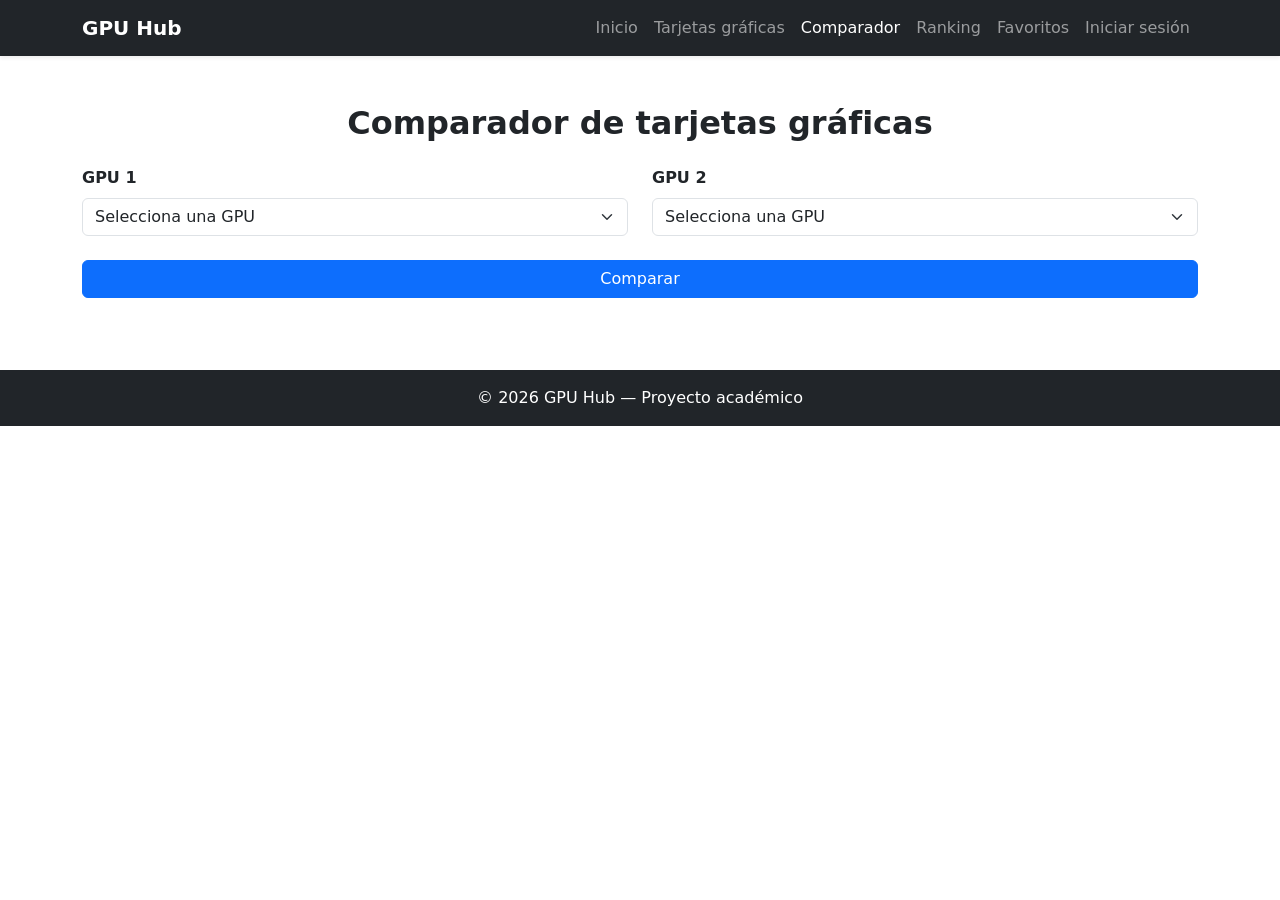
==== compare.html @ 484864e5 "Create compare.html" ====
<!DOCTYPE html>
<html lang="es">
<head>
    <meta charset="UTF-8">
    <meta name="viewport" content="width=device-width, initial-scale=1.0">
    <title>Comparador | GPU Hub</title>

    <!-- Bootstrap -->
    <link href="https://cdn.jsdelivr.net/npm/bootstrap@5.3.2/dist/css/bootstrap.min.css" rel="stylesheet">

    <!-- Estilos propios -->
    <link rel="stylesheet" href="css/styles.css">
</head>
<body>

    <!-- NAVBAR -->
    <nav class="navbar navbar-expand-lg navbar-dark bg-dark shadow-sm">
        <div class="container">
            <a class="navbar-brand fw-bold" href="index.html">GPU Hub</a>

            <button class="navbar-toggler" type="button" data-bs-toggle="collapse" data-bs-target="#mainNav">
                <span class="navbar-toggler-icon"></span>
            </button>

            <div class="collapse navbar-collapse" id="mainNav">
                <ul class="navbar-nav ms-auto">

                    <li class="nav-item">
                        <a class="nav-link" href="index.html">Inicio</a>
                    </li>

                    <li class="nav-item">
                        <a class="nav-link" href="gpus.html">Tarjetas gráficas</a>
                    </li>

                    <li class="nav-item">
                        <a class="nav-link active" href="compare.html">Comparador</a>
                    </li>

                    <li class="nav-item">
                        <a class="nav-link" href="ranking.html">Ranking</a>
                    </li>

                    <li class="nav-item">
                        <a class="nav-link" href="favorites.html">Favoritos</a>
                    </li>

                    <li class="nav-item">
                        <a class="nav-link" href="login.html">Iniciar sesión</a>
                    </li>

                </ul>
            </div>
        </div>
    </nav>

    <!-- CONTENIDO -->
    <main class="container my-5">

        <h2 class="fw-bold text-center mb-4">Comparador de tarjetas gráficas</h2>

        <!-- Selección de GPUs -->
        <div class="row mb-4">
            <div class="col-md-6">
                <label class="form-label fw-bold">GPU 1</label>
                <select id="gpu1" class="form-select">
                    <option value="">Selecciona una GPU</option>
                </select>
            </div>

            <div class="col-md-6">
                <label class="form-label fw-bold">GPU 2</label>
                <select id="gpu2" class="form-select">
                    <option value="">Selecciona una GPU</option>
                </select>
            </div>
        </div>

        <button id="compare-btn" class="btn btn-primary w-100 mb-4">
            Comparar
        </button>

        <!-- Resultado -->
        <div id="compare-result"></div>

    </main>

    <!-- FOOTER -->
    <footer class="bg-dark text-white text-center py-3 mt-5">
        <p class="mb-0">© 2026 GPU Hub — Proyecto académico</p>
    </footer>

    <!-- Bootstrap JS -->
    <script src="https://cdn.jsdelivr.net/npm/bootstrap@5.3.2/dist/js/bootstrap.bundle.min.js"></script>

    <!-- Base de datos -->
    <script src="js/data.js"></script>

    <!-- Lógica del comparador -->
    <script src="js/compare.js"></script>

    <!-- Fondo Matrix -->
    <script src="js/matrix.js"></script>

</body>
</html>
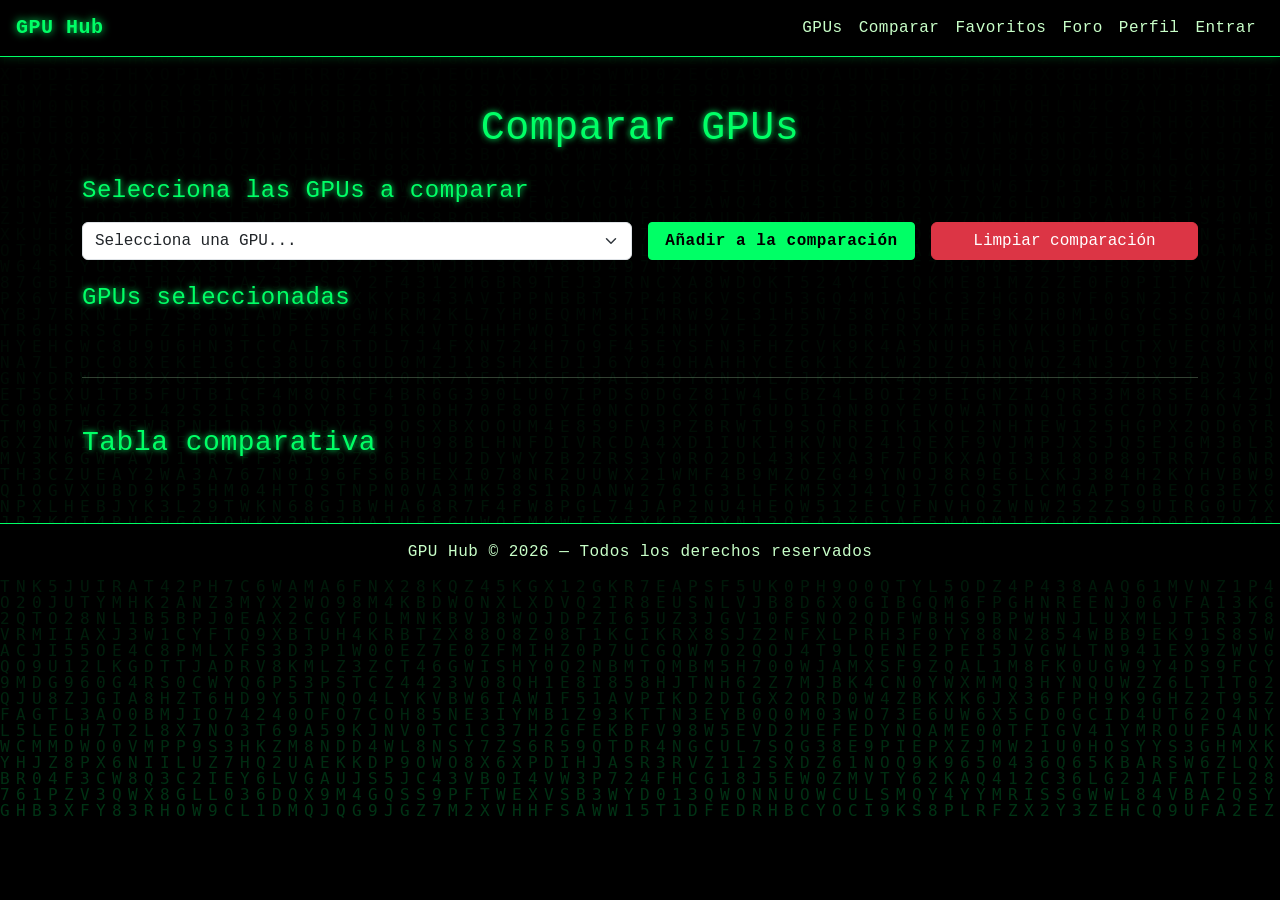
==== commit 2bbbd8fc: "Update compare.html" ====
--- a/compare.html
+++ b/compare.html
@@ -3,104 +3,96 @@
 <head>
     <meta charset="UTF-8">
     <meta name="viewport" content="width=device-width, initial-scale=1.0">
-    <title>Comparador | GPU Hub</title>
+    <title>GPU Hub — Comparar GPUs</title>
 
     <!-- Bootstrap -->
-    <link href="https://cdn.jsdelivr.net/npm/bootstrap@5.3.2/dist/css/bootstrap.min.css" rel="stylesheet">
+    <link rel="stylesheet" href="https://cdn.jsdelivr.net/npm/bootstrap@5.3.2/dist/css/bootstrap.min.css">
 
-    <!-- Estilos propios -->
+    <!-- Estilos globales -->
     <link rel="stylesheet" href="css/styles.css">
 </head>
+
 <body>
 
+    <!-- Fondo Matrix -->
+    <script src="js/matrix.js" defer></script>
+
     <!-- NAVBAR -->
-    <nav class="navbar navbar-expand-lg navbar-dark bg-dark shadow-sm">
-        <div class="container">
-            <a class="navbar-brand fw-bold" href="index.html">GPU Hub</a>
+    <nav class="navbar navbar-expand-lg navbar-dark px-3">
+        <a class="navbar-brand" href="index.html">GPU Hub</a>
 
-            <button class="navbar-toggler" type="button" data-bs-toggle="collapse" data-bs-target="#mainNav">
-                <span class="navbar-toggler-icon"></span>
-            </button>
+        <button class="navbar-toggler" type="button" data-bs-toggle="collapse" data-bs-target="#navMenu">
+            <span class="navbar-toggler-icon"></span>
+        </button>
 
-            <div class="collapse navbar-collapse" id="mainNav">
-                <ul class="navbar-nav ms-auto">
-
-                    <li class="nav-item">
-                        <a class="nav-link" href="index.html">Inicio</a>
-                    </li>
-
-                    <li class="nav-item">
-                        <a class="nav-link" href="gpus.html">Tarjetas gráficas</a>
-                    </li>
-
-                    <li class="nav-item">
-                        <a class="nav-link active" href="compare.html">Comparador</a>
-                    </li>
-
-                    <li class="nav-item">
-                        <a class="nav-link" href="ranking.html">Ranking</a>
-                    </li>
-
-                    <li class="nav-item">
-                        <a class="nav-link" href="favorites.html">Favoritos</a>
-                    </li>
-
-                    <li class="nav-item">
-                        <a class="nav-link" href="login.html">Iniciar sesión</a>
-                    </li>
-
-                </ul>
-            </div>
+        <div class="collapse navbar-collapse" id="navMenu">
+            <ul class="navbar-nav ms-auto">
+                <li class="nav-item"><a class="nav-link" href="gpus.html">GPUs</a></li>
+                <li class="nav-item"><a class="nav-link" href="compare.html">Comparar</a></li>
+                <li class="nav-item"><a class="nav-link" href="favorites.html">Favoritos</a></li>
+                <li class="nav-item"><a class="nav-link" href="forum.html">Foro</a></li>
+                <li class="nav-item"><a class="nav-link" href="profile.html">Perfil</a></li>
+                <li class="nav-item"><a class="nav-link" href="login.html">Entrar</a></li>
+            </ul>
         </div>
     </nav>
 
-    <!-- CONTENIDO -->
-    <main class="container my-5">
+    <!-- CONTENIDO PRINCIPAL -->
+    <main class="container py-5">
 
-        <h2 class="fw-bold text-center mb-4">Comparador de tarjetas gráficas</h2>
+        <h1 class="text-center mb-4">Comparar GPUs</h1>
 
-        <!-- Selección de GPUs -->
-        <div class="row mb-4">
-            <div class="col-md-6">
-                <label class="form-label fw-bold">GPU 1</label>
-                <select id="gpu1" class="form-select">
-                    <option value="">Selecciona una GPU</option>
-                </select>
+        <!-- SELECCIÓN DE GPUS -->
+        <section class="mb-4">
+            <h4 class="mb-3">Selecciona las GPUs a comparar</h4>
+
+            <div class="row g-3">
+                <div class="col-md-6">
+                    <select id="gpuSelector" class="form-select">
+                        <option value="">Selecciona una GPU...</option>
+                    </select>
+                </div>
+
+                <div class="col-md-3">
+                    <button id="addGpuBtn" class="btn btn-primary w-100">Añadir a la comparación</button>
+                </div>
+
+                <div class="col-md-3">
+                    <button id="clearCompareBtn" class="btn btn-danger w-100">Limpiar comparación</button>
+                </div>
             </div>
+        </section>
 
-            <div class="col-md-6">
-                <label class="form-label fw-bold">GPU 2</label>
-                <select id="gpu2" class="form-select">
-                    <option value="">Selecciona una GPU</option>
-                </select>
+        <!-- LISTA DE GPUS SELECCIONADAS -->
+        <section class="mb-4">
+            <h4 class="mb-3">GPUs seleccionadas</h4>
+            <div id="selectedGpus" class="d-flex flex-wrap gap-3"></div>
+        </section>
+
+        <hr class="my-5">
+
+        <!-- TABLA DE COMPARACIÓN -->
+        <section>
+            <h3 class="mb-3">Tabla comparativa</h3>
+            <div id="compareTableContainer" class="table-responsive">
+                <!-- compare.js generará la tabla aquí -->
             </div>
-        </div>
-
-        <button id="compare-btn" class="btn btn-primary w-100 mb-4">
-            Comparar
-        </button>
-
-        <!-- Resultado -->
-        <div id="compare-result"></div>
+        </section>
 
     </main>
 
     <!-- FOOTER -->
-    <footer class="bg-dark text-white text-center py-3 mt-5">
-        <p class="mb-0">© 2026 GPU Hub — Proyecto académico</p>
+    <footer class="py-3 text-center">
+        GPU Hub © 2026 — Todos los derechos reservados
     </footer>
+
+    <!-- Scripts -->
+    <script src="js/data.js"></script>
+    <script src="js/compare.js"></script>
 
     <!-- Bootstrap JS -->
     <script src="https://cdn.jsdelivr.net/npm/bootstrap@5.3.2/dist/js/bootstrap.bundle.min.js"></script>
 
-    <!-- Base de datos -->
-    <script src="js/data.js"></script>
-
-    <!-- Lógica del comparador -->
-    <script src="js/compare.js"></script>
-
-    <!-- Fondo Matrix -->
-    <script src="js/matrix.js"></script>
-
 </body>
 </html>
+
--- a/css/styles.css
+++ b/css/styles.css
@@ -0,0 +1,159 @@
+/* ---------------------------------------------------
+   ESTILO GENERAL — Hacker Moderno
+--------------------------------------------------- */
+
+body {
+    background: #000;
+    color: #c8ffc8;
+    font-family: "Courier New", monospace;
+    font-size: 16px;
+    letter-spacing: 0.5px;
+    overflow-x: hidden;
+}
+
+/* Fondo Matrix */
+canvas#matrix {
+    position: fixed;
+    top: 0;
+    left: 0;
+    width: 100%;
+    height: 100%;
+    z-index: -1;
+    opacity: 0.2;
+}
+
+/* ---------------------------------------------------
+   NAVBAR
+--------------------------------------------------- */
+
+.navbar {
+    background-color: #000 !important;
+    border-bottom: 1px solid #00ff66;
+    box-shadow: 0 0 10px rgba(0, 255, 100, 0.2);
+}
+
+.navbar-brand {
+    color: #00ff66 !important;
+    font-weight: bold;
+    text-shadow: 0 0 8px #00ff66;
+}
+
+.nav-link {
+    color: #c8ffc8 !important;
+    transition: 0.2s;
+}
+
+.nav-link:hover {
+    color: #00ff66 !important;
+    text-shadow: 0 0 6px #00ff66;
+}
+
+/* ---------------------------------------------------
+   TARJETAS
+--------------------------------------------------- */
+
+.card {
+    background-color: #050505;
+    border: 1px solid #00ff66;
+    box-shadow: 0 0 12px rgba(0, 255, 100, 0.15);
+    transition: transform 0.2s, box-shadow 0.2s;
+}
+
+.card:hover {
+    transform: translateY(-5px);
+    box-shadow: 0 0 20px rgba(0, 255, 100, 0.3);
+}
+
+.card img {
+    border-bottom: 1px solid #00ff66;
+}
+
+/* ---------------------------------------------------
+   BOTONES
+--------------------------------------------------- */
+
+.btn-primary,
+.btn-outline-primary {
+    border-radius: 4px;
+    font-weight: bold;
+    letter-spacing: 0.5px;
+}
+
+.btn-primary {
+    background-color: #00ff66;
+    border-color: #00ff66;
+    color: #000;
+}
+
+.btn-primary:hover {
+    background-color: #33ff99;
+    border-color: #33ff99;
+}
+
+.btn-outline-primary {
+    border-color: #00ff66;
+    color: #00ff66;
+}
+
+.btn-outline-primary:hover {
+    background-color: #00ff66;
+    color: #000;
+}
+
+/* ---------------------------------------------------
+   TABLAS
+--------------------------------------------------- */
+
+.table-dark {
+    background-color: #050505 !important;
+    border: 1px solid #00ff66;
+}
+
+.table-dark th {
+    background-color: #000 !important;
+    color: #00ff66 !important;
+}
+
+.table-dark td {
+    color: #c8ffc8 !important;
+    border-color: #00ff66 !important;
+}
+
+/* ---------------------------------------------------
+   FORMULARIOS
+--------------------------------------------------- */
+
+.form-control {
+    background-color: #000;
+    border: 1px solid #00ff66;
+    color: #c8ffc8;
+}
+
+.form-control:focus {
+    border-color: #33ff99;
+    box-shadow: 0 0 8px rgba(0, 255, 100, 0.4);
+}
+
+/* ---------------------------------------------------
+   FOOTER
+--------------------------------------------------- */
+
+footer {
+    background-color: #000;
+    border-top: 1px solid #00ff66;
+    color: #c8ffc8;
+    text-align: center;
+    padding: 1rem;
+}
+
+/* ---------------------------------------------------
+   TITULOS
+--------------------------------------------------- */
+
+h1, h2, h3, h4, h5 {
+    color: #00ff66;
+    text-shadow: 0 0 6px #00ff66;
+}
+
+
+
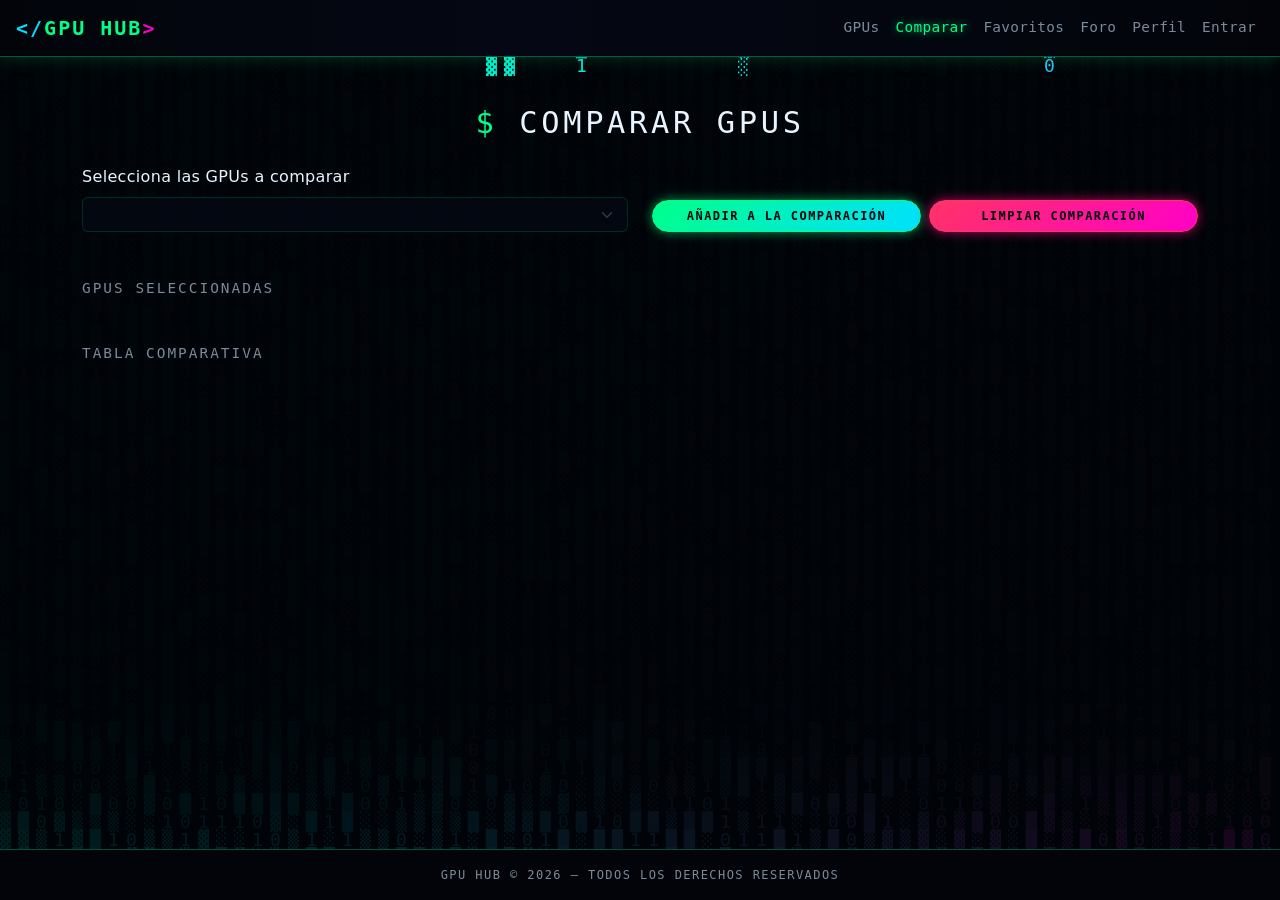
==== commit 83f54a87: "Update compare.html" ====
--- a/compare.html
+++ b/compare.html
@@ -1,98 +1,71 @@
 <!DOCTYPE html>
 <html lang="es">
 <head>
-    <meta charset="UTF-8">
-    <meta name="viewport" content="width=device-width, initial-scale=1.0">
-    <title>GPU Hub — Comparar GPUs</title>
+  <meta charset="UTF-8" />
+  <meta name="viewport" content="width=device-width, initial-scale=1.0" />
+  <title>GPU Hub — Comparar GPUs</title>
 
-    <!-- Bootstrap -->
-    <link rel="stylesheet" href="https://cdn.jsdelivr.net/npm/bootstrap@5.3.2/dist/css/bootstrap.min.css">
-
-    <!-- Estilos globales -->
-    <link rel="stylesheet" href="css/styles.css">
+  <link rel="stylesheet" href="https://cdn.jsdelivr.net/npm/bootstrap@5.3.2/dist/css/bootstrap.min.css" />
+  <link rel="stylesheet" href="css/styles.css" />
 </head>
 
 <body>
+  <script src="js/matrix.js" defer></script>
 
-    <!-- Fondo Matrix -->
-    <script src="js/matrix.js" defer></script>
+  <nav class="navbar navbar-expand-lg navbar-dark px-3">
+    <a class="navbar-brand" href="index.html">GPU HUB</a>
+    <button class="navbar-toggler" type="button" data-bs-toggle="collapse" data-bs-target="#navMenu">
+      <span class="navbar-toggler-icon"></span>
+    </button>
+    <div class="collapse navbar-collapse" id="navMenu">
+      <ul class="navbar-nav ms-auto">
+        <li class="nav-item"><a class="nav-link" href="gpus.html">GPUs</a></li>
+        <li class="nav-item"><a class="nav-link active" href="compare.html">Comparar</a></li>
+        <li class="nav-item"><a class="nav-link" href="favorites.html">Favoritos</a></li>
+        <li class="nav-item"><a class="nav-link" href="forum.html">Foro</a></li>
+        <li class="nav-item"><a class="nav-link" href="profile.html">Perfil</a></li>
+        <li class="nav-item"><a class="nav-link" href="login.html">Entrar</a></li>
+      </ul>
+    </div>
+  </nav>
 
-    <!-- NAVBAR -->
-    <nav class="navbar navbar-expand-lg navbar-dark px-3">
-        <a class="navbar-brand" href="index.html">GPU Hub</a>
+  <main class="container py-5 fade-in">
+    <h1 class="text-center mb-4 hacker-prefix">Comparar GPUs</h1>
 
-        <button class="navbar-toggler" type="button" data-bs-toggle="collapse" data-bs-target="#navMenu">
-            <span class="navbar-toggler-icon"></span>
-        </button>
+    <div class="row g-4 mb-5">
+      <div class="col-md-6">
+        <label class="form-label">Selecciona las GPUs a comparar</label>
+        <select id="gpuSelect" class="form-select">
+          <!-- compare.js llenará las opciones -->
+        </select>
+      </div>
+      <div class="col-md-6 d-flex align-items-end gap-2">
+        <button id="addGpuBtn" class="btn btn-primary w-100">Añadir a la comparación</button>
+        <button id="clearBtn" class="btn btn-danger w-100">Limpiar comparación</button>
+      </div>
+    </div>
 
-        <div class="collapse navbar-collapse" id="navMenu">
-            <ul class="navbar-nav ms-auto">
-                <li class="nav-item"><a class="nav-link" href="gpus.html">GPUs</a></li>
-                <li class="nav-item"><a class="nav-link" href="compare.html">Comparar</a></li>
-                <li class="nav-item"><a class="nav-link" href="favorites.html">Favoritos</a></li>
-                <li class="nav-item"><a class="nav-link" href="forum.html">Foro</a></li>
-                <li class="nav-item"><a class="nav-link" href="profile.html">Perfil</a></li>
-                <li class="nav-item"><a class="nav-link" href="login.html">Entrar</a></li>
-            </ul>
-        </div>
-    </nav>
+    <h4 class="mb-3 section-subtitle">GPUs seleccionadas</h4>
+    <div id="selectedGpus" class="row g-3 mb-5">
+      <!-- compare.js renderiza tarjetas aquí -->
+    </div>
 
-    <!-- CONTENIDO PRINCIPAL -->
-    <main class="container py-5">
+    <h4 class="mb-3 section-subtitle">Tabla comparativa</h4>
+    <div class="table-responsive">
+      <table id="compareTable" class="table table-dark table-striped table-bordered">
+        <!-- compare.js genera la tabla aquí -->
+      </table>
+    </div>
+  </main>
 
-        <h1 class="text-center mb-4">Comparar GPUs</h1>
+  <footer class="py-3 text-center">
+    GPU Hub © 2026 — Todos los derechos reservados
+  </footer>
 
-        <!-- SELECCIÓN DE GPUS -->
-        <section class="mb-4">
-            <h4 class="mb-3">Selecciona las GPUs a comparar</h4>
-
-            <div class="row g-3">
-                <div class="col-md-6">
-                    <select id="gpuSelector" class="form-select">
-                        <option value="">Selecciona una GPU...</option>
-                    </select>
-                </div>
-
-                <div class="col-md-3">
-                    <button id="addGpuBtn" class="btn btn-primary w-100">Añadir a la comparación</button>
-                </div>
-
-                <div class="col-md-3">
-                    <button id="clearCompareBtn" class="btn btn-danger w-100">Limpiar comparación</button>
-                </div>
-            </div>
-        </section>
-
-        <!-- LISTA DE GPUS SELECCIONADAS -->
-        <section class="mb-4">
-            <h4 class="mb-3">GPUs seleccionadas</h4>
-            <div id="selectedGpus" class="d-flex flex-wrap gap-3"></div>
-        </section>
-
-        <hr class="my-5">
-
-        <!-- TABLA DE COMPARACIÓN -->
-        <section>
-            <h3 class="mb-3">Tabla comparativa</h3>
-            <div id="compareTableContainer" class="table-responsive">
-                <!-- compare.js generará la tabla aquí -->
-            </div>
-        </section>
-
-    </main>
-
-    <!-- FOOTER -->
-    <footer class="py-3 text-center">
-        GPU Hub © 2026 — Todos los derechos reservados
-    </footer>
-
-    <!-- Scripts -->
-    <script src="js/data.js"></script>
-    <script src="js/compare.js"></script>
-
-    <!-- Bootstrap JS -->
-    <script src="https://cdn.jsdelivr.net/npm/bootstrap@5.3.2/dist/js/bootstrap.bundle.min.js"></script>
-
+  <script src="js/data.js"></script>
+  <script src="js/compare.js"></script>
+  <script src="https://cdn.jsdelivr.net/npm/bootstrap@5.3.2/dist/js/bootstrap.bundle.min.js"></script>
 </body>
 </html>
 
+
--- a/css/styles.css
+++ b/css/styles.css
@@ -1,159 +1,356 @@
-/* ---------------------------------------------------
-   ESTILO GENERAL — Hacker Moderno
---------------------------------------------------- */
-
+/* ============================
+   TEMA OSCURO HACKER BRILLANTE
+   ============================ */
+
+:root {
+    --bg-main: #02040a;
+    --bg-card: #050814;
+    --accent-green: #00ff88;
+    --accent-cyan: #00e0ff;
+    --accent-magenta: #ff00c8;
+    --text-main: #e8f5ff;
+    --text-muted: #7b8a99;
+    --border-soft: rgba(0, 255, 136, 0.2);
+}
+
+/* Reset básico visual */
 body {
-    background: #000;
-    color: #c8ffc8;
-    font-family: "Courier New", monospace;
-    font-size: 16px;
-    letter-spacing: 0.5px;
-    overflow-x: hidden;
-}
-
-/* Fondo Matrix */
-canvas#matrix {
-    position: fixed;
-    top: 0;
-    left: 0;
-    width: 100%;
-    height: 100%;
-    z-index: -1;
-    opacity: 0.2;
-}
-
-/* ---------------------------------------------------
+    background: radial-gradient(circle at top, #061427 0, #02040a 40%, #000000 100%);
+    color: var(--text-main);
+    font-family: "Inter", "Roboto", system-ui, -apple-system, BlinkMacSystemFont, "Segoe UI", sans-serif;
+    min-height: 100vh;
+    display: flex;
+    flex-direction: column;
+    letter-spacing: 0.02em;
+}
+
+main {
+    flex: 1;
+}
+
+/* ============================
    NAVBAR
---------------------------------------------------- */
+   ============================ */
 
 .navbar {
-    background-color: #000 !important;
-    border-bottom: 1px solid #00ff66;
-    box-shadow: 0 0 10px rgba(0, 255, 100, 0.2);
+    background: linear-gradient(90deg, #02040a 0%, #050814 40%, #02040a 100%);
+    border-bottom: 1px solid rgba(0, 255, 136, 0.35);
+    box-shadow: 0 0 18px rgba(0, 255, 136, 0.2);
 }
 
 .navbar-brand {
-    color: #00ff66 !important;
-    font-weight: bold;
-    text-shadow: 0 0 8px #00ff66;
+    font-weight: 800;
+    color: var(--accent-green) !important;
+    font-family: "JetBrains Mono", "Fira Code", monospace;
+    text-transform: uppercase;
+    letter-spacing: 0.1em;
+}
+
+.navbar-brand::before {
+    content: "</";
+    color: var(--accent-cyan);
+}
+
+.navbar-brand::after {
+    content: ">";
+    color: var(--accent-magenta);
 }
 
 .nav-link {
-    color: #c8ffc8 !important;
+    color: var(--text-muted) !important;
     transition: 0.2s;
-}
-
-.nav-link:hover {
-    color: #00ff66 !important;
-    text-shadow: 0 0 6px #00ff66;
-}
-
-/* ---------------------------------------------------
+    font-family: "JetBrains Mono", monospace;
+    font-size: 0.9rem;
+}
+
+.nav-link:hover,
+.nav-link.active {
+    color: var(--accent-green) !important;
+    text-shadow: 0 0 10px rgba(0, 255, 136, 0.7);
+}
+
+/* ============================
+   TITULOS Y TEXTOS
+   ============================ */
+
+h1, h2, h3, h4, h5 {
+    font-family: "JetBrains Mono", "Fira Code", monospace;
+    text-transform: uppercase;
+    letter-spacing: 0.12em;
+}
+
+h1 {
+    font-size: 1.9rem;
+}
+
+.section-subtitle {
+    color: var(--text-muted);
+    font-size: 0.9rem;
+    text-transform: uppercase;
+    letter-spacing: 0.14em;
+}
+
+/* ============================
    TARJETAS
---------------------------------------------------- */
+   ============================ */
 
 .card {
-    background-color: #050505;
-    border: 1px solid #00ff66;
-    box-shadow: 0 0 12px rgba(0, 255, 100, 0.15);
-    transition: transform 0.2s, box-shadow 0.2s;
+    background: radial-gradient(circle at top left, #071529 0, #050814 45%, #02040a 100%);
+    border: 1px solid rgba(0, 255, 136, 0.18);
+    border-radius: 12px;
+    transition: transform 0.18s ease, box-shadow 0.18s ease, border-color 0.18s ease;
+    position: relative;
+    overflow: hidden;
+}
+
+.card::before {
+    content: "";
+    position: absolute;
+    inset: -1px;
+    background: radial-gradient(circle at top left, rgba(0, 255, 136, 0.25), transparent 60%);
+    opacity: 0;
+    transition: opacity 0.2s ease;
+    pointer-events: none;
 }
 
 .card:hover {
-    transform: translateY(-5px);
-    box-shadow: 0 0 20px rgba(0, 255, 100, 0.3);
-}
-
-.card img {
-    border-bottom: 1px solid #00ff66;
-}
-
-/* ---------------------------------------------------
+    transform: translateY(-4px) translateZ(0);
+    box-shadow: 0 0 22px rgba(0, 255, 136, 0.35);
+    border-color: rgba(0, 255, 136, 0.6);
+}
+
+.card:hover::before {
+    opacity: 1;
+}
+
+/* Para tarjetas de GPU concretas */
+.gpu-card-title {
+    font-size: 1rem;
+    font-weight: 600;
+}
+
+.gpu-meta {
+    font-size: 0.8rem;
+    color: var(--text-muted);
+}
+
+/* ============================
    BOTONES
---------------------------------------------------- */
-
-.btn-primary,
-.btn-outline-primary {
-    border-radius: 4px;
-    font-weight: bold;
-    letter-spacing: 0.5px;
+   ============================ */
+
+.btn {
+    font-family: "JetBrains Mono", monospace;
+    text-transform: uppercase;
+    letter-spacing: 0.12em;
+    font-size: 0.75rem;
+    border-radius: 999px;
+    border-width: 1px;
 }
 
 .btn-primary {
-    background-color: #00ff66;
-    border-color: #00ff66;
-    color: #000;
+    background: linear-gradient(135deg, var(--accent-green), var(--accent-cyan));
+    border-color: var(--accent-green);
+    color: #02040a;
+    font-weight: 700;
+    box-shadow: 0 0 12px rgba(0, 255, 136, 0.6);
 }
 
 .btn-primary:hover {
-    background-color: #33ff99;
-    border-color: #33ff99;
-}
-
-.btn-outline-primary {
-    border-color: #00ff66;
-    color: #00ff66;
-}
-
-.btn-outline-primary:hover {
-    background-color: #00ff66;
-    color: #000;
-}
-
-/* ---------------------------------------------------
-   TABLAS
---------------------------------------------------- */
+    background: linear-gradient(135deg, var(--accent-cyan), var(--accent-green));
+    border-color: var(--accent-cyan);
+    box-shadow: 0 0 18px rgba(0, 224, 255, 0.85);
+}
+
+.btn-danger {
+    background: linear-gradient(135deg, #ff3366, #ff00c8);
+    border-color: #ff3366;
+    color: #02040a;
+    font-weight: 700;
+    box-shadow: 0 0 12px rgba(255, 0, 127, 0.7);
+}
+
+.btn-danger:hover {
+    background: linear-gradient(135deg, #ff00c8, #ff3366);
+    border-color: #ff00c8;
+}
+
+/* Botón secundario más hacker */
+.btn-secondary {
+    background: #050814;
+    border-color: rgba(0, 255, 136, 0.4);
+    color: var(--accent-green);
+}
+
+.btn-secondary:hover {
+    background: #071329;
+    border-color: rgba(0, 255, 136, 0.8);
+}
+
+/* ============================
+   FORMULARIOS
+   ============================ */
+
+.form-control,
+.form-select,
+textarea {
+    background-color: rgba(3, 8, 18, 0.9);
+    border: 1px solid rgba(0, 255, 136, 0.15);
+    color: var(--text-main);
+    font-family: "JetBrains Mono", monospace;
+    font-size: 0.85rem;
+}
+
+.form-control::placeholder,
+textarea::placeholder {
+    color: rgba(124, 151, 170, 0.7);
+}
+
+.form-control:focus,
+.form-select:focus,
+textarea:focus {
+    background-color: #050814;
+    border-color: var(--accent-cyan);
+    box-shadow: 0 0 0 0.18rem rgba(0, 224, 255, 0.35);
+    color: #ffffff;
+}
+
+/* ============================
+   TABLAS (comparador, FPS)
+   ============================ */
 
 .table-dark {
-    background-color: #050505 !important;
-    border: 1px solid #00ff66;
-}
-
-.table-dark th {
-    background-color: #000 !important;
-    color: #00ff66 !important;
-}
-
+    background-color: #050814;
+    color: var(--text-main);
+}
+
+.table-dark th,
 .table-dark td {
-    color: #c8ffc8 !important;
-    border-color: #00ff66 !important;
-}
-
-/* ---------------------------------------------------
-   FORMULARIOS
---------------------------------------------------- */
-
-.form-control {
-    background-color: #000;
-    border: 1px solid #00ff66;
-    color: #c8ffc8;
-}
-
-.form-control:focus {
-    border-color: #33ff99;
-    box-shadow: 0 0 8px rgba(0, 255, 100, 0.4);
-}
-
-/* ---------------------------------------------------
+    border-color: rgba(0, 224, 255, 0.2);
+    font-size: 0.85rem;
+}
+
+.table-striped > tbody > tr:nth-of-type(odd) {
+    background-color: #040712;
+}
+
+/* ============================
+   LISTA DEL FORO
+   ============================ */
+
+.list-group-item {
+    background-color: #050814;
+    border: 1px solid rgba(0, 224, 255, 0.2);
+    color: var(--text-main);
+    font-family: "JetBrains Mono", monospace;
+    font-size: 0.85rem;
+}
+
+.list-group-item:hover {
+    background-color: #071529;
+}
+
+/* ============================
    FOOTER
---------------------------------------------------- */
+   ============================ */
 
 footer {
-    background-color: #000;
-    border-top: 1px solid #00ff66;
-    color: #c8ffc8;
-    text-align: center;
-    padding: 1rem;
-}
-
-/* ---------------------------------------------------
-   TITULOS
---------------------------------------------------- */
-
-h1, h2, h3, h4, h5 {
-    color: #00ff66;
-    text-shadow: 0 0 6px #00ff66;
-}
-
-
-
+    background: #02040a;
+    color: var(--text-muted);
+    border-top: 1px solid rgba(0, 255, 136, 0.3);
+    font-family: "JetBrains Mono", monospace;
+    font-size: 0.75rem;
+    letter-spacing: 0.12em;
+    text-transform: uppercase;
+}
+
+/* ============================
+   LINKS Y DETALLES
+   ============================ */
+
+a {
+    color: var(--accent-cyan);
+    text-decoration: none;
+}
+
+a:hover {
+    color: var(--accent-green);
+    text-shadow: 0 0 10px rgba(0, 255, 136, 0.8);
+}
+
+hr {
+    border-color: rgba(0, 255, 136, 0.2);
+}
+
+/* ============================
+   SCROLLBAR
+   ============================ */
+
+::-webkit-scrollbar {
+    width: 10px;
+}
+
+::-webkit-scrollbar-track {
+    background: #02040a;
+}
+
+::-webkit-scrollbar-thumb {
+    background: linear-gradient(var(--accent-green), var(--accent-cyan));
+    border-radius: 10px;
+}
+
+::-webkit-scrollbar-thumb:hover {
+    background: linear-gradient(var(--accent-cyan), var(--accent-green));
+}
+
+/* ============================
+   ANIMACIONES SUAVES
+   ============================ */
+
+.fade-in {
+    animation: fadeIn 0.35s ease forwards;
+}
+
+@keyframes fadeIn {
+    from { opacity: 0; transform: translateY(6px); }
+    to { opacity: 1; transform: translateY(0); }
+}
+
+/* Pequeño efecto “cursor” hacker */
+.hacker-prefix::before {
+    content: "$ ";
+    color: var(--accent-green);
+}
+
+/* ============================
+   LAYOUT HOME (index)
+   ============================ */
+
+.hero-panel {
+    border-radius: 16px;
+    border: 1px solid rgba(0, 255, 136, 0.35);
+    background: radial-gradient(circle at top left, rgba(0, 224, 255, 0.16), rgba(5, 8, 20, 0.95));
+    box-shadow: 0 0 28px rgba(0, 255, 136, 0.28);
+}
+
+/* ============================
+   IMÁGENES GPU
+   ============================ */
+
+.gpu-image {
+    border-radius: 10px;
+    border: 1px solid rgba(0, 255, 136, 0.2);
+    background: radial-gradient(circle at center, rgba(0, 224, 255, 0.12), transparent 60%);
+    padding: 6px;
+}
+
+/* ============================
+   CONTENEDORES GENERALES
+   ============================ */
+
+.container {
+    position: relative;
+    z-index: 1; /* por encima del canvas matrix */
+}
+
+
+
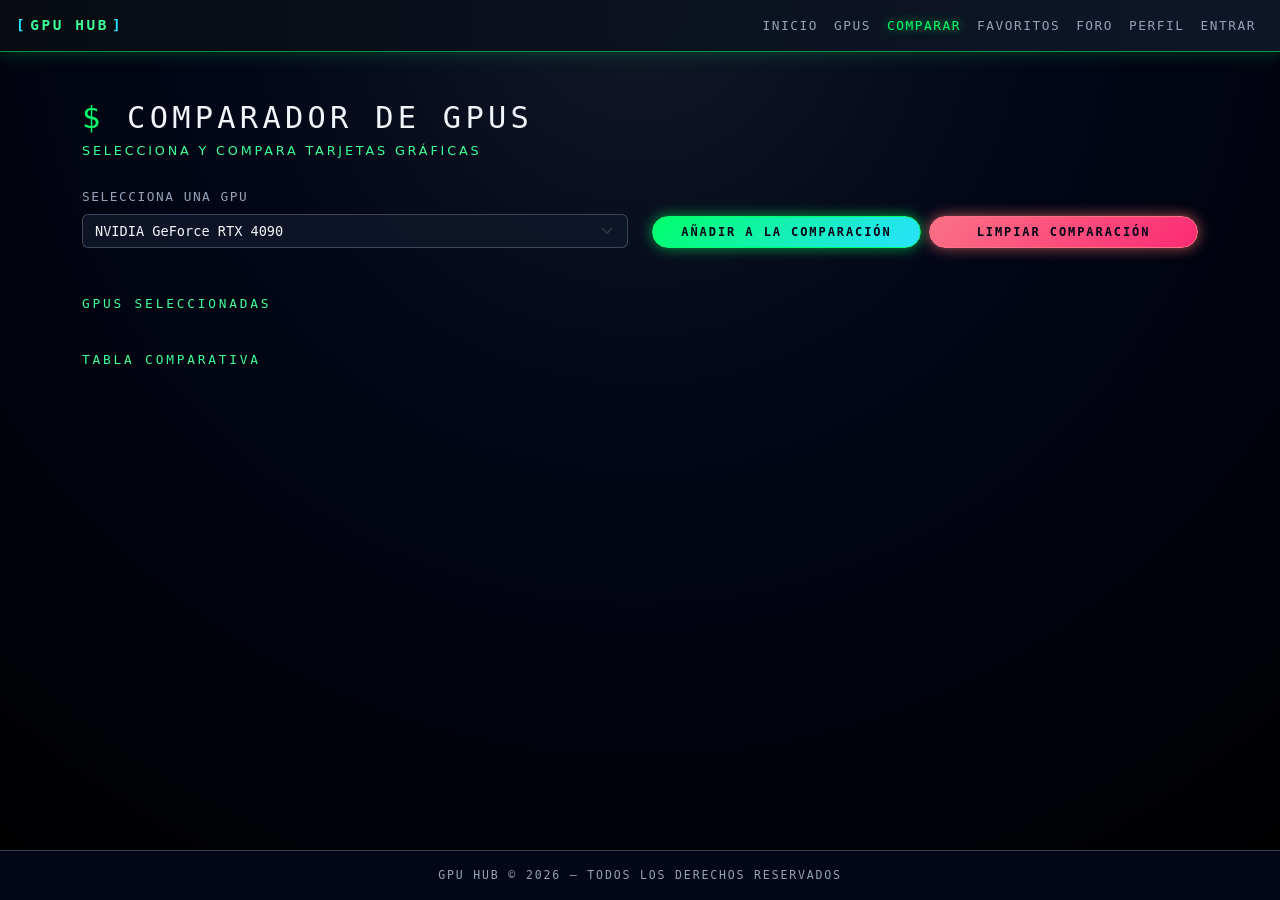
==== commit 6d74f88d: "Update compare.html" ====
--- a/compare.html
+++ b/compare.html
@@ -1,71 +1,112 @@
 <!DOCTYPE html>
 <html lang="es">
 <head>
-  <meta charset="UTF-8" />
-  <meta name="viewport" content="width=device-width, initial-scale=1.0" />
-  <title>GPU Hub — Comparar GPUs</title>
+    <meta charset="UTF-8" />
+    <meta name="viewport" content="width=device-width, initial-scale=1.0" />
+    <title>GPU Hub — Comparador de GPUs</title>
 
-  <link rel="stylesheet" href="https://cdn.jsdelivr.net/npm/bootstrap@5.3.2/dist/css/bootstrap.min.css" />
-  <link rel="stylesheet" href="css/styles.css" />
+    <!-- Bootstrap -->
+    <link 
+        rel="stylesheet" 
+        href="https://cdn.jsdelivr.net/npm/bootstrap@5.3.2/dist/css/bootstrap.min.css"
+    />
+
+    <!-- Estilos globales -->
+    <link rel="stylesheet" href="css/styles.css" />
 </head>
 
 <body>
-  <script src="js/matrix.js" defer></script>
+    <!-- Fondo Matrix -->
+    <script src="js/matrix.js" defer></script>
 
-  <nav class="navbar navbar-expand-lg navbar-dark px-3">
-    <a class="navbar-brand" href="index.html">GPU HUB</a>
-    <button class="navbar-toggler" type="button" data-bs-toggle="collapse" data-bs-target="#navMenu">
-      <span class="navbar-toggler-icon"></span>
-    </button>
-    <div class="collapse navbar-collapse" id="navMenu">
-      <ul class="navbar-nav ms-auto">
-        <li class="nav-item"><a class="nav-link" href="gpus.html">GPUs</a></li>
-        <li class="nav-item"><a class="nav-link active" href="compare.html">Comparar</a></li>
-        <li class="nav-item"><a class="nav-link" href="favorites.html">Favoritos</a></li>
-        <li class="nav-item"><a class="nav-link" href="forum.html">Foro</a></li>
-        <li class="nav-item"><a class="nav-link" href="profile.html">Perfil</a></li>
-        <li class="nav-item"><a class="nav-link" href="login.html">Entrar</a></li>
-      </ul>
-    </div>
-  </nav>
+    <!-- NAVBAR -->
+    <nav class="navbar navbar-expand-lg navbar-dark px-3">
+        <a class="navbar-brand" href="index.html">GPU HUB</a>
 
-  <main class="container py-5 fade-in">
-    <h1 class="text-center mb-4 hacker-prefix">Comparar GPUs</h1>
+        <button 
+            class="navbar-toggler" 
+            type="button" 
+            data-bs-toggle="collapse" 
+            data-bs-target="#navMenu"
+        >
+            <span class="navbar-toggler-icon"></span>
+        </button>
 
-    <div class="row g-4 mb-5">
-      <div class="col-md-6">
-        <label class="form-label">Selecciona las GPUs a comparar</label>
-        <select id="gpuSelect" class="form-select">
-          <!-- compare.js llenará las opciones -->
-        </select>
-      </div>
-      <div class="col-md-6 d-flex align-items-end gap-2">
-        <button id="addGpuBtn" class="btn btn-primary w-100">Añadir a la comparación</button>
-        <button id="clearBtn" class="btn btn-danger w-100">Limpiar comparación</button>
-      </div>
-    </div>
+        <div class="collapse navbar-collapse" id="navMenu">
+            <ul class="navbar-nav ms-auto">
+                <li class="nav-item"><a class="nav-link" href="index.html">Inicio</a></li>
+                <li class="nav-item"><a class="nav-link" href="gpus.html">GPUs</a></li>
+                <li class="nav-item"><a class="nav-link active" href="compare.html">Comparar</a></li>
+                <li class="nav-item"><a class="nav-link" href="favorites.html">Favoritos</a></li>
+                <li class="nav-item"><a class="nav-link" href="forum.html">Foro</a></li>
+                <li class="nav-item"><a class="nav-link" href="profile.html">Perfil</a></li>
+                <li class="nav-item"><a class="nav-link" href="login.html">Entrar</a></li>
+            </ul>
+        </div>
+    </nav>
 
-    <h4 class="mb-3 section-subtitle">GPUs seleccionadas</h4>
-    <div id="selectedGpus" class="row g-3 mb-5">
-      <!-- compare.js renderiza tarjetas aquí -->
-    </div>
+    <!-- CONTENIDO PRINCIPAL -->
+    <main class="container py-5 fade-in">
 
-    <h4 class="mb-3 section-subtitle">Tabla comparativa</h4>
-    <div class="table-responsive">
-      <table id="compareTable" class="table table-dark table-striped table-bordered">
-        <!-- compare.js genera la tabla aquí -->
-      </table>
-    </div>
-  </main>
+        <!-- TÍTULO -->
+        <div class="mb-4">
+            <h1 class="hacker-prefix mb-1">Comparador de GPUs</h1>
+            <p class="section-subtitle">Selecciona y compara tarjetas gráficas</p>
+        </div>
 
-  <footer class="py-3 text-center">
-    GPU Hub © 2026 — Todos los derechos reservados
-  </footer>
+        <!-- SELECTOR Y BOTONES -->
+        <div class="row g-4 mb-5">
+            <div class="col-md-6">
+                <label class="form-label">Selecciona una GPU</label>
+                <select id="gpuSelect" class="form-select">
+                    <!-- compare.js llenará las opciones -->
+                </select>
+            </div>
 
-  <script src="js/data.js"></script>
-  <script src="js/compare.js"></script>
-  <script src="https://cdn.jsdelivr.net/npm/bootstrap@5.3.2/dist/js/bootstrap.bundle.min.js"></script>
+            <div class="col-md-6 d-flex align-items-end gap-2">
+                <button id="addGpuBtn" class="btn btn-primary w-100">
+                    Añadir a la comparación
+                </button>
+
+                <button id="clearBtn" class="btn btn-danger w-100">
+                    Limpiar comparación
+                </button>
+            </div>
+        </div>
+
+        <!-- GPUS SELECCIONADAS -->
+        <h2 class="mb-3 section-subtitle">GPUs seleccionadas</h2>
+
+        <div id="selectedGpus" class="row g-4 mb-5">
+            <!-- compare.js generará tarjetas aquí -->
+        </div>
+
+        <!-- TABLA COMPARATIVA -->
+        <h2 class="mb-3 section-subtitle">Tabla comparativa</h2>
+
+        <div class="table-responsive">
+            <table id="compareTable" class="table table-dark table-striped table-bordered">
+                <!-- compare.js generará la tabla aquí -->
+            </table>
+        </div>
+
+    </main>
+
+    <!-- FOOTER -->
+    <footer class="py-3">
+        GPU Hub © 2026 — Todos los derechos reservados
+    </footer>
+
+    <!-- Scripts -->
+    <script src="js/data.js"></script>
+    <script src="js/compare.js"></script>
+
+    <!-- Bootstrap JS -->
+    <script 
+        src="https://cdn.jsdelivr.net/npm/bootstrap@5.3.2/dist/js/bootstrap.bundle.min.js">
+    </script>
 </body>
 </html>
 
 
+
--- a/css/styles.css
+++ b/css/styles.css
@@ -1,103 +1,151 @@
-/* ============================
-   TEMA OSCURO HACKER BRILLANTE
-   ============================ */
-
+/* =========================================
+   GPU HUB — ESTILO GLOBAL MATRIX CLARO
+   ========================================= */
+
+/* Paleta y variables principales */
 :root {
-    --bg-main: #02040a;
-    --bg-card: #050814;
-    --accent-green: #00ff88;
-    --accent-cyan: #00e0ff;
-    --accent-magenta: #ff00c8;
-    --text-main: #e8f5ff;
-    --text-muted: #7b8a99;
-    --border-soft: rgba(0, 255, 136, 0.2);
-}
-
-/* Reset básico visual */
+    --bg-main: #080c12;              /* Fondo general, oscuro pero no negro absoluto */
+    --bg-main-2: #0f1722;            /* Fondos secundarios / tarjetas */
+    --bg-card: #101827;              /* Tarjetas */
+    --bg-elevated: #141c2b;
+
+    --accent-green: #00ff6a;         /* Verde Matrix brillante */
+    --accent-green-soft: #3dff9a;    /* Verde más suave */
+    --accent-cyan: #27e2ff;          /* Cian para detalles */
+    --accent-yellow: #f6ff6a;        /* Toque amarillo Matrix */
+
+    --text-main: #f1f5f9;            /* Texto principal claro */
+    --text-muted: #94a3b8;           /* Texto secundario */
+    --border-soft: rgba(148, 163, 184, 0.35);      /* Bordes suaves */
+    --border-neon: rgba(0, 255, 106, 0.55);        /* Bordes “neón” */
+
+    --shadow-soft: 0 0 20px rgba(15, 23, 42, 0.9);
+    --shadow-neon: 0 0 20px rgba(0, 255, 106, 0.5);
+}
+
+/* ============================
+   BASE GLOBAL
+   ============================ */
+
+*,
+*::before,
+*::after {
+    box-sizing: border-box;
+}
+
 body {
-    background: radial-gradient(circle at top, #061427 0, #02040a 40%, #000000 100%);
-    color: var(--text-main);
-    font-family: "Inter", "Roboto", system-ui, -apple-system, BlinkMacSystemFont, "Segoe UI", sans-serif;
+    margin: 0;
+    background: radial-gradient(circle at top, #111827 0, #020617 38%, #000000 100%);
+    color: var(--text-main);
+    font-family: system-ui, -apple-system, BlinkMacSystemFont, "Segoe UI", sans-serif;
     min-height: 100vh;
     display: flex;
     flex-direction: column;
-    letter-spacing: 0.02em;
-}
-
+}
+
+/* Para que el contenido empuje al footer al fondo */
 main {
     flex: 1;
 }
 
+/* Contenedores por encima del fondo Matrix */
+.container, .container-fluid {
+    position: relative;
+    z-index: 1;
+}
+
 /* ============================
    NAVBAR
    ============================ */
 
 .navbar {
-    background: linear-gradient(90deg, #02040a 0%, #050814 40%, #02040a 100%);
-    border-bottom: 1px solid rgba(0, 255, 136, 0.35);
-    box-shadow: 0 0 18px rgba(0, 255, 136, 0.2);
+    background: linear-gradient(90deg, rgba(8, 12, 18, 0.92), rgba(15, 23, 42, 0.96));
+    border-bottom: 1px solid var(--border-neon);
+    box-shadow: 0 0 18px rgba(0, 255, 106, 0.25);
 }
 
 .navbar-brand {
     font-weight: 800;
-    color: var(--accent-green) !important;
+    color: var(--accent-green-soft) !important;
     font-family: "JetBrains Mono", "Fira Code", monospace;
     text-transform: uppercase;
-    letter-spacing: 0.1em;
+    letter-spacing: 0.18em;
+    font-size: 0.9rem;
 }
 
 .navbar-brand::before {
-    content: "</";
+    content: "[";
     color: var(--accent-cyan);
+    margin-right: 3px;
 }
 
 .navbar-brand::after {
-    content: ">";
-    color: var(--accent-magenta);
+    content: "]";
+    color: var(--accent-cyan);
+    margin-left: 3px;
 }
 
 .nav-link {
     color: var(--text-muted) !important;
-    transition: 0.2s;
-    font-family: "JetBrains Mono", monospace;
-    font-size: 0.9rem;
+    transition: color 0.18s ease, text-shadow 0.18s ease;
+    font-family: "JetBrains Mono", monospace;
+    font-size: 0.8rem;
+    text-transform: uppercase;
+    letter-spacing: 0.12em;
 }
 
 .nav-link:hover,
 .nav-link.active {
     color: var(--accent-green) !important;
-    text-shadow: 0 0 10px rgba(0, 255, 136, 0.7);
-}
-
-/* ============================
-   TITULOS Y TEXTOS
+    text-shadow: 0 0 10px rgba(0, 255, 106, 0.7);
+}
+
+/* ============================
+   TIPOGRAFÍA Y TITULOS
    ============================ */
 
 h1, h2, h3, h4, h5 {
     font-family: "JetBrains Mono", "Fira Code", monospace;
     text-transform: uppercase;
-    letter-spacing: 0.12em;
+    letter-spacing: 0.14em;
+    color: var(--text-main);
 }
 
 h1 {
     font-size: 1.9rem;
 }
 
+h2 {
+    font-size: 1.5rem;
+}
+
 .section-subtitle {
+    color: var(--accent-green-soft);
+    font-size: 0.8rem;
+    text-transform: uppercase;
+    letter-spacing: 0.22em;
+}
+
+/* Prefijo estilo terminal */
+.hacker-prefix::before {
+    content: "$ ";
+    color: var(--accent-green);
+}
+
+/* Texto apagado */
+.text-muted-custom {
     color: var(--text-muted);
-    font-size: 0.9rem;
-    text-transform: uppercase;
-    letter-spacing: 0.14em;
-}
-
-/* ============================
-   TARJETAS
+}
+
+/* ============================
+   TARJETAS / PANELS
    ============================ */
 
 .card {
-    background: radial-gradient(circle at top left, #071529 0, #050814 45%, #02040a 100%);
-    border: 1px solid rgba(0, 255, 136, 0.18);
+    background: radial-gradient(circle at top left, rgba(15, 118, 110, 0.15), var(--bg-card));
+    border: 1px solid var(--border-soft);
     border-radius: 12px;
+    box-shadow: var(--shadow-soft);
     transition: transform 0.18s ease, box-shadow 0.18s ease, border-color 0.18s ease;
     position: relative;
     overflow: hidden;
@@ -107,25 +155,33 @@
     content: "";
     position: absolute;
     inset: -1px;
-    background: radial-gradient(circle at top left, rgba(0, 255, 136, 0.25), transparent 60%);
+    background: radial-gradient(circle at top left, rgba(0, 255, 106, 0.25), transparent 60%);
     opacity: 0;
     transition: opacity 0.2s ease;
     pointer-events: none;
 }
 
 .card:hover {
-    transform: translateY(-4px) translateZ(0);
-    box-shadow: 0 0 22px rgba(0, 255, 136, 0.35);
-    border-color: rgba(0, 255, 136, 0.6);
+    transform: translateY(-3px);
+    box-shadow: var(--shadow-neon);
+    border-color: var(--border-neon);
 }
 
 .card:hover::before {
     opacity: 1;
 }
 
-/* Para tarjetas de GPU concretas */
+/* Panel héroe para index */
+.hero-panel {
+    border-radius: 18px;
+    border: 1px solid var(--border-neon);
+    background: radial-gradient(circle at top left, rgba(34, 197, 94, 0.18), rgba(15, 23, 42, 0.96));
+    box-shadow: 0 0 26px rgba(0, 255, 106, 0.35);
+}
+
+/* Tarjetas GPU específicas */
 .gpu-card-title {
-    font-size: 1rem;
+    font-size: 0.95rem;
     font-weight: 600;
 }
 
@@ -134,6 +190,14 @@
     color: var(--text-muted);
 }
 
+/* Imagen de GPU */
+.gpu-image {
+    border-radius: 10px;
+    border: 1px solid rgba(148, 163, 184, 0.4);
+    background: radial-gradient(circle at center, rgba(0, 255, 106, 0.18), transparent 60%);
+    padding: 4px;
+}
+
 /* ============================
    BOTONES
    ============================ */
@@ -141,7 +205,7 @@
 .btn {
     font-family: "JetBrains Mono", monospace;
     text-transform: uppercase;
-    letter-spacing: 0.12em;
+    letter-spacing: 0.16em;
     font-size: 0.75rem;
     border-radius: 999px;
     border-width: 1px;
@@ -150,68 +214,75 @@
 .btn-primary {
     background: linear-gradient(135deg, var(--accent-green), var(--accent-cyan));
     border-color: var(--accent-green);
-    color: #02040a;
+    color: #020617;
     font-weight: 700;
-    box-shadow: 0 0 12px rgba(0, 255, 136, 0.6);
+    box-shadow: 0 0 14px rgba(0, 255, 106, 0.6);
 }
 
 .btn-primary:hover {
     background: linear-gradient(135deg, var(--accent-cyan), var(--accent-green));
     border-color: var(--accent-cyan);
-    box-shadow: 0 0 18px rgba(0, 224, 255, 0.85);
+    box-shadow: 0 0 18px rgba(39, 226, 255, 0.8);
 }
 
 .btn-danger {
-    background: linear-gradient(135deg, #ff3366, #ff00c8);
-    border-color: #ff3366;
-    color: #02040a;
+    background: linear-gradient(135deg, #fb7185, #fb2b74);
+    border-color: #fb7185;
+    color: #020617;
     font-weight: 700;
-    box-shadow: 0 0 12px rgba(255, 0, 127, 0.7);
+    box-shadow: 0 0 14px rgba(248, 113, 113, 0.7);
 }
 
 .btn-danger:hover {
-    background: linear-gradient(135deg, #ff00c8, #ff3366);
-    border-color: #ff00c8;
-}
-
-/* Botón secundario más hacker */
+    background: linear-gradient(135deg, #fb2b74, #fb7185);
+    border-color: #fb2b74;
+}
+
 .btn-secondary {
-    background: #050814;
-    border-color: rgba(0, 255, 136, 0.4);
-    color: var(--accent-green);
+    background: #020617;
+    border-color: var(--border-soft);
+    color: var(--text-main);
 }
 
 .btn-secondary:hover {
-    background: #071329;
-    border-color: rgba(0, 255, 136, 0.8);
+    background: #0f172a;
+    border-color: var(--accent-green-soft);
 }
 
 /* ============================
    FORMULARIOS
    ============================ */
+
+.form-label {
+    font-size: 0.8rem;
+    text-transform: uppercase;
+    letter-spacing: 0.12em;
+    color: var(--text-muted);
+    font-family: "JetBrains Mono", monospace;
+}
 
 .form-control,
 .form-select,
 textarea {
-    background-color: rgba(3, 8, 18, 0.9);
-    border: 1px solid rgba(0, 255, 136, 0.15);
-    color: var(--text-main);
-    font-family: "JetBrains Mono", monospace;
+    background-color: rgba(15, 23, 42, 0.9);
+    border: 1px solid var(--border-soft);
+    color: var(--text-main);
     font-size: 0.85rem;
+    font-family: "JetBrains Mono", monospace;
 }
 
 .form-control::placeholder,
 textarea::placeholder {
-    color: rgba(124, 151, 170, 0.7);
+    color: rgba(148, 163, 184, 0.8);
 }
 
 .form-control:focus,
 .form-select:focus,
 textarea:focus {
-    background-color: #050814;
+    background-color: #020617;
     border-color: var(--accent-cyan);
-    box-shadow: 0 0 0 0.18rem rgba(0, 224, 255, 0.35);
-    color: #ffffff;
+    box-shadow: 0 0 0 0.18rem rgba(39, 226, 255, 0.35);
+    color: #f9fafb;
 }
 
 /* ============================
@@ -219,18 +290,22 @@
    ============================ */
 
 .table-dark {
-    background-color: #050814;
+    background-color: #020617;
     color: var(--text-main);
 }
 
 .table-dark th,
 .table-dark td {
-    border-color: rgba(0, 224, 255, 0.2);
-    font-size: 0.85rem;
+    border-color: rgba(148, 163, 184, 0.45);
+    font-size: 0.8rem;
 }
 
 .table-striped > tbody > tr:nth-of-type(odd) {
-    background-color: #040712;
+    background-color: #020617;
+}
+
+.table-striped > tbody > tr:nth-of-type(even) {
+    background-color: #0b1220;
 }
 
 /* ============================
@@ -238,15 +313,15 @@
    ============================ */
 
 .list-group-item {
-    background-color: #050814;
-    border: 1px solid rgba(0, 224, 255, 0.2);
-    color: var(--text-main);
-    font-family: "JetBrains Mono", monospace;
-    font-size: 0.85rem;
+    background-color: #020617;
+    border: 1px solid rgba(148, 163, 184, 0.5);
+    color: var(--text-main);
+    font-family: "JetBrains Mono", monospace;
+    font-size: 0.8rem;
 }
 
 .list-group-item:hover {
-    background-color: #071529;
+    background-color: #0f172a;
 }
 
 /* ============================
@@ -254,13 +329,14 @@
    ============================ */
 
 footer {
-    background: #02040a;
+    background: #020617;
     color: var(--text-muted);
-    border-top: 1px solid rgba(0, 255, 136, 0.3);
-    font-family: "JetBrains Mono", monospace;
-    font-size: 0.75rem;
-    letter-spacing: 0.12em;
-    text-transform: uppercase;
+    border-top: 1px solid var(--border-soft);
+    font-family: "JetBrains Mono", monospace;
+    font-size: 0.72rem;
+    letter-spacing: 0.16em;
+    text-transform: uppercase;
+    text-align: center;
 }
 
 /* ============================
@@ -274,11 +350,11 @@
 
 a:hover {
     color: var(--accent-green);
-    text-shadow: 0 0 10px rgba(0, 255, 136, 0.8);
+    text-shadow: 0 0 10px rgba(0, 255, 106, 0.9);
 }
 
 hr {
-    border-color: rgba(0, 255, 136, 0.2);
+    border-color: rgba(148, 163, 184, 0.4);
 }
 
 /* ============================
@@ -290,7 +366,7 @@
 }
 
 ::-webkit-scrollbar-track {
-    background: #02040a;
+    background: #020617;
 }
 
 ::-webkit-scrollbar-thumb {
@@ -311,46 +387,28 @@
 }
 
 @keyframes fadeIn {
-    from { opacity: 0; transform: translateY(6px); }
-    to { opacity: 1; transform: translateY(0); }
-}
-
-/* Pequeño efecto “cursor” hacker */
-.hacker-prefix::before {
-    content: "$ ";
-    color: var(--accent-green);
-}
-
-/* ============================
-   LAYOUT HOME (index)
-   ============================ */
-
-.hero-panel {
-    border-radius: 16px;
-    border: 1px solid rgba(0, 255, 136, 0.35);
-    background: radial-gradient(circle at top left, rgba(0, 224, 255, 0.16), rgba(5, 8, 20, 0.95));
-    box-shadow: 0 0 28px rgba(0, 255, 136, 0.28);
-}
-
-/* ============================
-   IMÁGENES GPU
-   ============================ */
-
-.gpu-image {
-    border-radius: 10px;
-    border: 1px solid rgba(0, 255, 136, 0.2);
-    background: radial-gradient(circle at center, rgba(0, 224, 255, 0.12), transparent 60%);
-    padding: 6px;
-}
-
-/* ============================
-   CONTENEDORES GENERALES
-   ============================ */
-
-.container {
-    position: relative;
-    z-index: 1; /* por encima del canvas matrix */
-}
-
-
-
+    from {
+        opacity: 0;
+        transform: translateY(6px);
+    }
+    to {
+        opacity: 1;
+        transform: translateY(0);
+    }
+}
+
+/* ============================
+   COSAS PEQUEÑAS
+   ============================ */
+
+/* Para mensajes de error / éxito en formularios */
+.text-error {
+    color: #f97373;
+    font-size: 0.8rem;
+}
+
+.text-success-custom {
+    color: var(--accent-green-soft);
+    font-size: 0.8rem;
+}
+
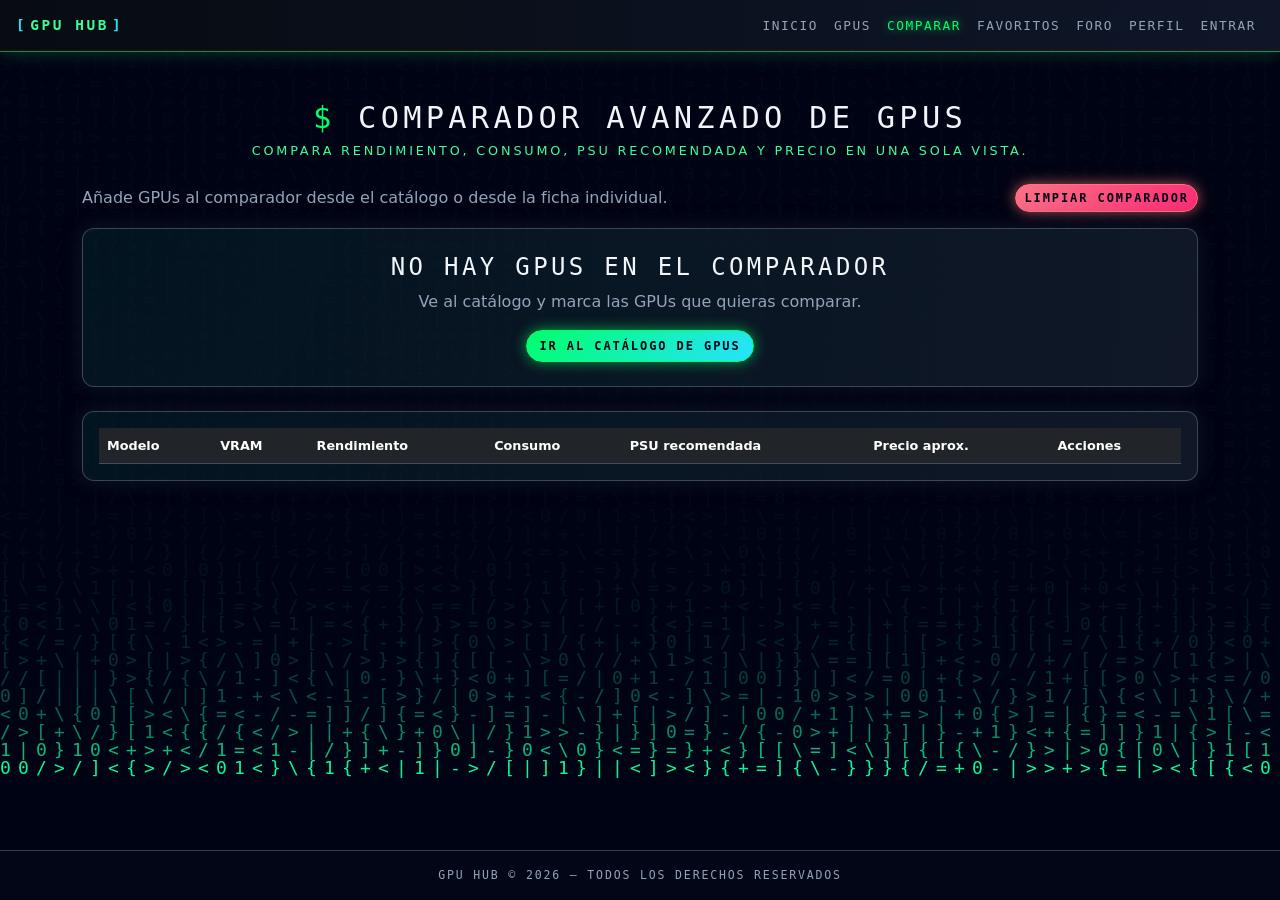
==== commit 8fa833b8: "Update compare.html" ====
--- a/compare.html
+++ b/compare.html
@@ -49,45 +49,58 @@
     <main class="container py-5 fade-in">
 
         <!-- TÍTULO -->
-        <div class="mb-4">
-            <h1 class="hacker-prefix mb-1">Comparador de GPUs</h1>
-            <p class="section-subtitle">Selecciona y compara tarjetas gráficas</p>
+        <div class="mb-4 text-center">
+            <h1 class="hacker-prefix mb-1">Comparador avanzado de GPUs</h1>
+            <p class="section-subtitle">
+                Compara rendimiento, consumo, PSU recomendada y precio en una sola vista.
+            </p>
         </div>
 
-        <!-- SELECTOR Y BOTONES -->
-        <div class="row g-4 mb-5">
-            <div class="col-md-6">
-                <label class="form-label">Selecciona una GPU</label>
-                <select id="gpuSelect" class="form-select">
-                    <!-- compare.js llenará las opciones -->
-                </select>
+        <!-- ACCIONES SUPERIORES -->
+        <div class="d-flex flex-wrap gap-2 mb-3 justify-content-between align-items-center">
+            <div class="text-muted-custom">
+                Añade GPUs al comparador desde el catálogo o desde la ficha individual.
             </div>
-
-            <div class="col-md-6 d-flex align-items-end gap-2">
-                <button id="addGpuBtn" class="btn btn-primary w-100">
-                    Añadir a la comparación
-                </button>
-
-                <button id="clearBtn" class="btn btn-danger w-100">
-                    Limpiar comparación
-                </button>
-            </div>
+            <button id="clearCompareBtn" class="btn btn-danger btn-sm">
+                Limpiar comparador
+            </button>
         </div>
 
-        <!-- GPUS SELECCIONADAS -->
-        <h2 class="mb-3 section-subtitle">GPUs seleccionadas</h2>
-
-        <div id="selectedGpus" class="row g-4 mb-5">
-            <!-- compare.js generará tarjetas aquí -->
+        <!-- MENSAJE SIN DATOS -->
+        <div 
+            id="emptyCompareMessage" 
+            class="card p-4 mb-4 text-center" 
+            style="display: none;"
+        >
+            <h2 class="mb-2">No hay GPUs en el comparador</h2>
+            <p class="text-muted-custom mb-3">
+                Ve al catálogo y marca las GPUs que quieras comparar.
+            </p>
+            <a href="gpus.html" class="btn btn-primary">
+                Ir al catálogo de GPUs
+            </a>
         </div>
 
-        <!-- TABLA COMPARATIVA -->
-        <h2 class="mb-3 section-subtitle">Tabla comparativa</h2>
-
-        <div class="table-responsive">
-            <table id="compareTable" class="table table-dark table-striped table-bordered">
-                <!-- compare.js generará la tabla aquí -->
-            </table>
+        <!-- TABLA DE COMPARACIÓN -->
+        <div class="card p-3">
+            <div class="table-responsive">
+                <table class="table table-dark table-striped align-middle mb-0">
+                    <thead>
+                        <tr>
+                            <th>Modelo</th>
+                            <th>VRAM</th>
+                            <th>Rendimiento</th>
+                            <th>Consumo</th>
+                            <th>PSU recomendada</th>
+                            <th>Precio aprox.</th>
+                            <th>Acciones</th>
+                        </tr>
+                    </thead>
+                    <tbody id="compareTableBody">
+                        <!-- compare.js insertará aquí las filas -->
+                    </tbody>
+                </table>
+            </div>
         </div>
 
     </main>
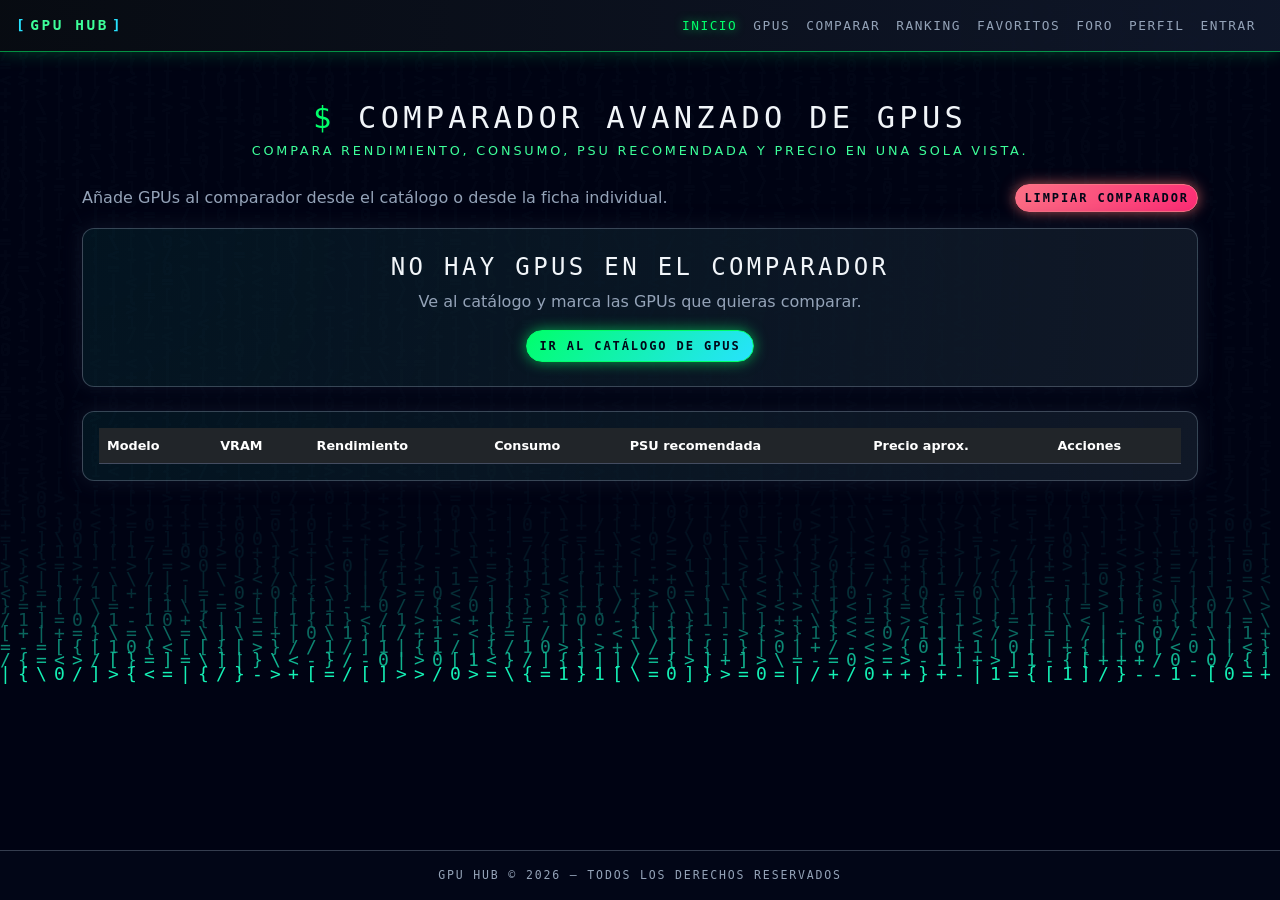
==== commit 735b05d3: "yes" ====
--- a/compare.html
+++ b/compare.html
@@ -23,24 +23,36 @@
     <nav class="navbar navbar-expand-lg navbar-dark px-3">
         <a class="navbar-brand" href="index.html">GPU HUB</a>
 
-        <button 
-            class="navbar-toggler" 
-            type="button" 
-            data-bs-toggle="collapse" 
-            data-bs-target="#navMenu"
-        >
+        <button class="navbar-toggler" type="button" data-bs-toggle="collapse" data-bs-target="#navMenu">
             <span class="navbar-toggler-icon"></span>
         </button>
 
         <div class="collapse navbar-collapse" id="navMenu">
             <ul class="navbar-nav ms-auto">
-                <li class="nav-item"><a class="nav-link" href="index.html">Inicio</a></li>
-                <li class="nav-item"><a class="nav-link" href="gpus.html">GPUs</a></li>
-                <li class="nav-item"><a class="nav-link active" href="compare.html">Comparar</a></li>
-                <li class="nav-item"><a class="nav-link" href="favorites.html">Favoritos</a></li>
-                <li class="nav-item"><a class="nav-link" href="forum.html">Foro</a></li>
-                <li class="nav-item"><a class="nav-link" href="profile.html">Perfil</a></li>
-                <li class="nav-item"><a class="nav-link" href="login.html">Entrar</a></li>
+                <li class="nav-item">
+                    <a class="nav-link active" href="index.html">Inicio</a>
+                </li>
+                <li class="nav-item">
+                    <a class="nav-link" href="gpus.html">GPUs</a>
+                </li>
+                <li class="nav-item">
+                    <a class="nav-link" href="compare.html">Comparar</a>
+                </li>
+                <li class="nav-item">
+                    <a class="nav-link" href="ranking.html">Ranking</a>
+                </li>
+                <li class="nav-item">
+                    <a class="nav-link" href="favorites.html">Favoritos</a>
+                </li>
+                <li class="nav-item">
+                    <a class="nav-link" href="forum.html">Foro</a>
+                </li>
+                <li class="nav-item">
+                    <a class="nav-link" href="profile.html">Perfil</a>
+                </li>
+                <li class="nav-item">
+                    <a class="nav-link" href="login.html">Entrar</a>
+                </li>
             </ul>
         </div>
     </nav>
--- a/css/styles.css
+++ b/css/styles.css
@@ -1,414 +1,527 @@
 /* =========================================
    GPU HUB — ESTILO GLOBAL MATRIX CLARO
-   ========================================= */
-
-/* Paleta y variables principales */
+========================================= */
+
+/* ============================
+   PALETA Y VARIABLES
+============================ */
+
 :root {
-    --bg-main: #080c12;              /* Fondo general, oscuro pero no negro absoluto */
-    --bg-main-2: #0f1722;            /* Fondos secundarios / tarjetas */
-    --bg-card: #101827;              /* Tarjetas */
-    --bg-elevated: #141c2b;
-
-    --accent-green: #00ff6a;         /* Verde Matrix brillante */
-    --accent-green-soft: #3dff9a;    /* Verde más suave */
-    --accent-cyan: #27e2ff;          /* Cian para detalles */
-    --accent-yellow: #f6ff6a;        /* Toque amarillo Matrix */
-
-    --text-main: #f1f5f9;            /* Texto principal claro */
-    --text-muted: #94a3b8;           /* Texto secundario */
-    --border-soft: rgba(148, 163, 184, 0.35);      /* Bordes suaves */
-    --border-neon: rgba(0, 255, 106, 0.55);        /* Bordes “neón” */
-
-    --shadow-soft: 0 0 20px rgba(15, 23, 42, 0.9);
-    --shadow-neon: 0 0 20px rgba(0, 255, 106, 0.5);
+  --bg-main: #080c12;
+  --bg-main-2: #0f1722;
+  --bg-card: #101827;
+  --bg-elevated: #141c2b;
+
+  --accent-green: #00ff6a;
+  --accent-green-soft: #3dff9a;
+  --accent-cyan: #27e2ff;
+  --accent-yellow: #f6ff6a;
+
+  --text-main: #f1f5f9;
+  --text-muted: #94a3b8;
+
+  --border-soft: rgba(148, 163, 184, 0.35);
+  --border-neon: rgba(0, 255, 106, 0.55);
+
+  --shadow-soft: 0 0 20px rgba(15, 23, 42, 0.9);
+  --shadow-neon: 0 0 20px rgba(0, 255, 106, 0.5);
 }
 
 /* ============================
    BASE GLOBAL
-   ============================ */
+============================ */
 
 *,
 *::before,
 *::after {
-    box-sizing: border-box;
+  box-sizing: border-box;
 }
 
 body {
-    margin: 0;
-    background: radial-gradient(circle at top, #111827 0, #020617 38%, #000000 100%);
-    color: var(--text-main);
-    font-family: system-ui, -apple-system, BlinkMacSystemFont, "Segoe UI", sans-serif;
-    min-height: 100vh;
-    display: flex;
-    flex-direction: column;
-}
-
-/* Para que el contenido empuje al footer al fondo */
+  margin: 0;
+  background: radial-gradient(circle at top, #111827 0, #020617 38%, #000000 100%);
+  color: var(--text-main);
+  font-family: system-ui, -apple-system, BlinkMacSystemFont, "Segoe UI", sans-serif;
+  min-height: 100vh;
+  display: flex;
+  flex-direction: column;
+}
+
 main {
-    flex: 1;
-}
-
-/* Contenedores por encima del fondo Matrix */
-.container, .container-fluid {
-    position: relative;
-    z-index: 1;
+  flex: 1;
+}
+
+.container,
+.container-fluid {
+  position: relative;
+  z-index: 1;
 }
 
 /* ============================
    NAVBAR
-   ============================ */
+============================ */
 
 .navbar {
-    background: linear-gradient(90deg, rgba(8, 12, 18, 0.92), rgba(15, 23, 42, 0.96));
-    border-bottom: 1px solid var(--border-neon);
-    box-shadow: 0 0 18px rgba(0, 255, 106, 0.25);
+  background: linear-gradient(90deg, rgba(8, 12, 18, 0.92), rgba(15, 23, 42, 0.96));
+  border-bottom: 1px solid var(--border-neon);
+  box-shadow: 0 0 18px rgba(0, 255, 106, 0.25);
 }
 
 .navbar-brand {
-    font-weight: 800;
-    color: var(--accent-green-soft) !important;
-    font-family: "JetBrains Mono", "Fira Code", monospace;
-    text-transform: uppercase;
-    letter-spacing: 0.18em;
-    font-size: 0.9rem;
+  font-weight: 800;
+  color: var(--accent-green-soft) !important;
+  font-family: "JetBrains Mono", "Fira Code", monospace;
+  text-transform: uppercase;
+  letter-spacing: 0.18em;
+  font-size: 0.9rem;
 }
 
 .navbar-brand::before {
-    content: "[";
-    color: var(--accent-cyan);
-    margin-right: 3px;
+  content: "[";
+  color: var(--accent-cyan);
+  margin-right: 3px;
 }
 
 .navbar-brand::after {
-    content: "]";
-    color: var(--accent-cyan);
-    margin-left: 3px;
+  content: "]";
+  color: var(--accent-cyan);
+  margin-left: 3px;
 }
 
 .nav-link {
-    color: var(--text-muted) !important;
-    transition: color 0.18s ease, text-shadow 0.18s ease;
-    font-family: "JetBrains Mono", monospace;
-    font-size: 0.8rem;
-    text-transform: uppercase;
-    letter-spacing: 0.12em;
+  color: var(--text-muted) !important;
+  transition: color 0.18s ease, text-shadow 0.18s ease;
+  font-family: "JetBrains Mono", monospace;
+  font-size: 0.8rem;
+  text-transform: uppercase;
+  letter-spacing: 0.12em;
 }
 
 .nav-link:hover,
 .nav-link.active {
-    color: var(--accent-green) !important;
-    text-shadow: 0 0 10px rgba(0, 255, 106, 0.7);
-}
-
-/* ============================
-   TIPOGRAFÍA Y TITULOS
-   ============================ */
-
-h1, h2, h3, h4, h5 {
-    font-family: "JetBrains Mono", "Fira Code", monospace;
-    text-transform: uppercase;
-    letter-spacing: 0.14em;
-    color: var(--text-main);
+  color: var(--accent-green) !important;
+  text-shadow: 0 0 10px rgba(0, 255, 106, 0.7);
+}
+
+/* ============================
+   TIPOGRAFÍA
+============================ */
+
+h1,
+h2,
+h3,
+h4,
+h5 {
+  font-family: "JetBrains Mono", "Fira Code", monospace;
+  text-transform: uppercase;
+  letter-spacing: 0.14em;
+  color: var(--text-main);
 }
 
 h1 {
-    font-size: 1.9rem;
+  font-size: 1.9rem;
 }
 
 h2 {
-    font-size: 1.5rem;
+  font-size: 1.5rem;
 }
 
 .section-subtitle {
-    color: var(--accent-green-soft);
-    font-size: 0.8rem;
-    text-transform: uppercase;
-    letter-spacing: 0.22em;
-}
-
-/* Prefijo estilo terminal */
+  color: var(--accent-green-soft);
+  font-size: 0.8rem;
+  text-transform: uppercase;
+  letter-spacing: 0.22em;
+}
+
 .hacker-prefix::before {
-    content: "$ ";
-    color: var(--accent-green);
-}
-
-/* Texto apagado */
+  content: "$ ";
+  color: var(--accent-green);
+}
+
 .text-muted-custom {
-    color: var(--text-muted);
+  color: var(--text-muted);
 }
 
 /* ============================
    TARJETAS / PANELS
-   ============================ */
+============================ */
 
 .card {
-    background: radial-gradient(circle at top left, rgba(15, 118, 110, 0.15), var(--bg-card));
-    border: 1px solid var(--border-soft);
-    border-radius: 12px;
-    box-shadow: var(--shadow-soft);
-    transition: transform 0.18s ease, box-shadow 0.18s ease, border-color 0.18s ease;
-    position: relative;
-    overflow: hidden;
+  background: radial-gradient(
+    circle at top left,
+    rgba(15, 118, 110, 0.15),
+    var(--bg-card)
+  );
+  border: 1px solid var(--border-soft);
+  border-radius: 12px;
+  box-shadow: var(--shadow-soft);
+  transition: transform 0.18s ease, box-shadow 0.18s ease, border-color 0.18s ease;
+  position: relative;
+  overflow: hidden;
 }
 
 .card::before {
-    content: "";
-    position: absolute;
-    inset: -1px;
-    background: radial-gradient(circle at top left, rgba(0, 255, 106, 0.25), transparent 60%);
-    opacity: 0;
-    transition: opacity 0.2s ease;
-    pointer-events: none;
+  content: "";
+  position: absolute;
+  inset: -1px;
+  background: radial-gradient(circle at top left, rgba(0, 255, 106, 0.25), transparent 60%);
+  opacity: 0;
+  transition: opacity 0.2s ease;
+  pointer-events: none;
 }
 
 .card:hover {
-    transform: translateY(-3px);
-    box-shadow: var(--shadow-neon);
-    border-color: var(--border-neon);
+  transform: translateY(-3px);
+  box-shadow: var(--shadow-neon);
+  border-color: var(--border-neon);
 }
 
 .card:hover::before {
-    opacity: 1;
-}
-
-/* Panel héroe para index */
+  opacity: 1;
+}
+
 .hero-panel {
-    border-radius: 18px;
-    border: 1px solid var(--border-neon);
-    background: radial-gradient(circle at top left, rgba(34, 197, 94, 0.18), rgba(15, 23, 42, 0.96));
-    box-shadow: 0 0 26px rgba(0, 255, 106, 0.35);
-}
-
-/* Tarjetas GPU específicas */
+  border-radius: 18px;
+  border: 1px solid var(--border-neon);
+  background: radial-gradient(
+    circle at top left,
+    rgba(34, 197, 94, 0.18),
+    rgba(15, 23, 42, 0.96)
+  );
+  box-shadow: 0 0 26px rgba(0, 255, 106, 0.35);
+}
+
+/* ============================
+   GPU CARDS
+============================ */
+
 .gpu-card-title {
-    font-size: 0.95rem;
-    font-weight: 600;
+  font-size: 0.95rem;
+  font-weight: 600;
 }
 
 .gpu-meta {
-    font-size: 0.8rem;
-    color: var(--text-muted);
-}
-
-/* Imagen de GPU */
+  font-size: 0.8rem;
+  color: var(--text-muted);
+}
+
+.gpu-image-wrapper {
+  width: 100%;
+  height: 180px;
+  display: flex;
+  align-items: center;
+  justify-content: center;
+  background-color: #111;
+  overflow: hidden;
+  border-radius: 6px;
+}
+
 .gpu-image {
-    border-radius: 10px;
-    border: 1px solid rgba(148, 163, 184, 0.4);
-    background: radial-gradient(circle at center, rgba(0, 255, 106, 0.18), transparent 60%);
-    padding: 4px;
+  max-width: 100%;
+  max-height: 100%;
+  object-fit: contain;
+  display: block;
 }
 
 /* ============================
    BOTONES
-   ============================ */
+============================ */
 
 .btn {
-    font-family: "JetBrains Mono", monospace;
-    text-transform: uppercase;
-    letter-spacing: 0.16em;
-    font-size: 0.75rem;
-    border-radius: 999px;
-    border-width: 1px;
+  font-family: "JetBrains Mono", monospace;
+  text-transform: uppercase;
+  letter-spacing: 0.16em;
+  font-size: 0.75rem;
+  border-radius: 999px;
+  border-width: 1px;
 }
 
 .btn-primary {
-    background: linear-gradient(135deg, var(--accent-green), var(--accent-cyan));
-    border-color: var(--accent-green);
-    color: #020617;
-    font-weight: 700;
-    box-shadow: 0 0 14px rgba(0, 255, 106, 0.6);
+  background: linear-gradient(135deg, var(--accent-green), var(--accent-cyan));
+  border-color: var(--accent-green);
+  color: #020617;
+  font-weight: 700;
+  box-shadow: 0 0 14px rgba(0, 255, 106, 0.6);
 }
 
 .btn-primary:hover {
-    background: linear-gradient(135deg, var(--accent-cyan), var(--accent-green));
-    border-color: var(--accent-cyan);
-    box-shadow: 0 0 18px rgba(39, 226, 255, 0.8);
+  background: linear-gradient(135deg, var(--accent-cyan), var(--accent-green));
+  border-color: var(--accent-cyan);
+  box-shadow: 0 0 18px rgba(39, 226, 255, 0.8);
 }
 
 .btn-danger {
-    background: linear-gradient(135deg, #fb7185, #fb2b74);
-    border-color: #fb7185;
-    color: #020617;
-    font-weight: 700;
-    box-shadow: 0 0 14px rgba(248, 113, 113, 0.7);
+  background: linear-gradient(135deg, #fb7185, #fb2b74);
+  border-color: #fb7185;
+  color: #020617;
+  font-weight: 700;
+  box-shadow: 0 0 14px rgba(248, 113, 113, 0.7);
 }
 
 .btn-danger:hover {
-    background: linear-gradient(135deg, #fb2b74, #fb7185);
-    border-color: #fb2b74;
+  background: linear-gradient(135deg, #fb2b74, #fb7185);
+  border-color: #fb2b74;
 }
 
 .btn-secondary {
-    background: #020617;
-    border-color: var(--border-soft);
-    color: var(--text-main);
+  background: #020617;
+  border-color: var(--border-soft);
+  color: var(--text-main);
 }
 
 .btn-secondary:hover {
-    background: #0f172a;
-    border-color: var(--accent-green-soft);
+  background: #0f172a;
+  border-color: var(--accent-green-soft);
 }
 
 /* ============================
    FORMULARIOS
-   ============================ */
+============================ */
 
 .form-label {
-    font-size: 0.8rem;
-    text-transform: uppercase;
-    letter-spacing: 0.12em;
-    color: var(--text-muted);
-    font-family: "JetBrains Mono", monospace;
+  font-size: 0.8rem;
+  text-transform: uppercase;
+  letter-spacing: 0.12em;
+  color: var(--text-muted);
+  font-family: "JetBrains Mono", monospace;
 }
 
 .form-control,
 .form-select,
 textarea {
-    background-color: rgba(15, 23, 42, 0.9);
-    border: 1px solid var(--border-soft);
-    color: var(--text-main);
-    font-size: 0.85rem;
-    font-family: "JetBrains Mono", monospace;
+  background-color: rgba(15, 23, 42, 0.9);
+  border: 1px solid var(--border-soft);
+  color: var(--text-main);
+  font-size: 0.85rem;
+  font-family: "JetBrains Mono", monospace;
 }
 
 .form-control::placeholder,
 textarea::placeholder {
-    color: rgba(148, 163, 184, 0.8);
+  color: rgba(148, 163, 184, 0.8);
 }
 
 .form-control:focus,
 .form-select:focus,
 textarea:focus {
-    background-color: #020617;
-    border-color: var(--accent-cyan);
-    box-shadow: 0 0 0 0.18rem rgba(39, 226, 255, 0.35);
-    color: #f9fafb;
-}
-
-/* ============================
-   TABLAS (comparador, FPS)
-   ============================ */
+  background-color: #020617;
+  border-color: var(--accent-cyan);
+  box-shadow: 0 0 0 0.18rem rgba(39, 226, 255, 0.35);
+  color: #f9fafb;
+}
+
+/* ============================
+   TABLAS
+============================ */
 
 .table-dark {
-    background-color: #020617;
-    color: var(--text-main);
+  background-color: #020617;
+  color: var(--text-main);
 }
 
 .table-dark th,
 .table-dark td {
-    border-color: rgba(148, 163, 184, 0.45);
-    font-size: 0.8rem;
+  border-color: rgba(148, 163, 184, 0.45);
+  font-size: 0.8rem;
 }
 
 .table-striped > tbody > tr:nth-of-type(odd) {
-    background-color: #020617;
+  background-color: #020617;
 }
 
 .table-striped > tbody > tr:nth-of-type(even) {
-    background-color: #0b1220;
-}
-
-/* ============================
-   LISTA DEL FORO
-   ============================ */
+  background-color: #0b1220;
+}
+
+/* ============================
+   LISTA DEL FORO (por si usas list-group)
+============================ */
 
 .list-group-item {
-    background-color: #020617;
-    border: 1px solid rgba(148, 163, 184, 0.5);
-    color: var(--text-main);
-    font-family: "JetBrains Mono", monospace;
-    font-size: 0.8rem;
+  background-color: #020617;
+  border: 1px solid rgba(148, 163, 184, 0.5);
+  color: var(--text-main);
+  font-family: "JetBrains Mono", monospace;
+  font-size: 0.8rem;
 }
 
 .list-group-item:hover {
-    background-color: #0f172a;
+  background-color: #0f172a;
 }
 
 /* ============================
    FOOTER
-   ============================ */
+============================ */
 
 footer {
-    background: #020617;
-    color: var(--text-muted);
-    border-top: 1px solid var(--border-soft);
-    font-family: "JetBrains Mono", monospace;
-    font-size: 0.72rem;
-    letter-spacing: 0.16em;
-    text-transform: uppercase;
-    text-align: center;
-}
-
-/* ============================
-   LINKS Y DETALLES
-   ============================ */
+  background: #020617;
+  color: var(--text-muted);
+  border-top: 1px solid var(--border-soft);
+  font-family: "JetBrains Mono", monospace;
+  font-size: 0.72rem;
+  letter-spacing: 0.16em;
+  text-transform: uppercase;
+  text-align: center;
+}
+
+/* ============================
+   LINKS
+============================ */
 
 a {
+  color: var(--accent-cyan);
+  text-decoration: none;
+}
+
+a:hover {
+  color: var(--accent-green);
+  text-shadow: 0 0 10px rgba(0, 255, 106, 0.9);
+}
+
+hr {
+  border-color: rgba(148, 163, 184, 0.4);
+}
+
+/* ============================
+   SCROLLBAR
+============================ */
+
+::-webkit-scrollbar {
+  width: 10px;
+}
+
+::-webkit-scrollbar-track {
+  background: #020617;
+}
+
+::-webkit-scrollbar-thumb {
+  background: linear-gradient(var(--accent-green), var(--accent-cyan));
+  border-radius: 10px;
+}
+
+::-webkit-scrollbar-thumb:hover {
+  background: linear-gradient(var(--accent-cyan), var(--accent-green));
+}
+
+/* ============================
+   ANIMACIONES
+============================ */
+
+.fade-in {
+  animation: fadeIn 0.35s ease forwards;
+}
+
+@keyframes fadeIn {
+  from {
+    opacity: 0;
+    transform: translateY(6px);
+  }
+  to {
+    opacity: 1;
+    transform: translateY(0);
+  }
+}
+
+/* ============================
+   MENSAJES DE ESTADO
+============================ */
+
+.text-error {
+  color: #f97373;
+  font-size: 0.8rem;
+}
+
+.text-success-custom {
+  color: var(--accent-green-soft);
+  font-size: 0.8rem;
+}
+
+/* ============================
+   AVATARES Y FORO
+============================ */
+
+.forum-author {
+  display: flex;
+  align-items: center;
+  gap: 0.5rem;
+}
+
+.forum-avatar {
+  width: 32px;
+  height: 32px;
+  border-radius: 50%;
+  object-fit: cover;
+  border: 1px solid var(--border-neon);
+}
+
+.profile-avatar-wrapper {
+  display: flex;
+  flex-direction: column;
+  align-items: center;
+  gap: 0.75rem;
+  margin-bottom: 1.5rem;
+}
+
+.profile-avatar-img {
+  width: 96px;
+  height: 96px;
+  border-radius: 50%;
+  object-fit: cover;
+  border: 2px solid var(--accent-green-soft);
+  box-shadow: var(--shadow-neon);
+}
+
+.profile-avatar-hint {
+  font-size: 0.75rem;
+  color: var(--text-muted);
+  text-align: center;
+}
+
+/* ============================
+   BOTÓN SECRETO DEL FOOTER (MEJORADO)
+============================ */
+
+.secret-footer {
+    position: relative;
+}
+
+/* Zona activa solo en la esquina */
+.secret-footer::after {
+    content: "";
+    position: absolute;
+    bottom: 0;
+    right: 0;
+    width: 40px;      /* zona invisible */
+    height: 20px;
+    cursor: pointer;
+}
+
+/* Botón secreto */
+.secret-button {
+    position: absolute;
+    bottom: 6px;
+    right: 10px;
+
+    font-size: 0.55rem;
+    color: var(--accent-green-soft);
+    text-decoration: none;
+
+    opacity: 0;
+    transform: translateY(4px);
+    transition: opacity 0.25s ease, transform 0.25s ease;
+    pointer-events: none;
+}
+
+/* Solo aparece si pasas por la esquina */
+.secret-footer:hover .secret-button {
+    opacity: 1;
+    transform: translateY(0);
+    pointer-events: auto;
+}
+
+.secret-button:hover {
     color: var(--accent-cyan);
-    text-decoration: none;
-}
-
-a:hover {
-    color: var(--accent-green);
-    text-shadow: 0 0 10px rgba(0, 255, 106, 0.9);
-}
-
-hr {
-    border-color: rgba(148, 163, 184, 0.4);
-}
-
-/* ============================
-   SCROLLBAR
-   ============================ */
-
-::-webkit-scrollbar {
-    width: 10px;
-}
-
-::-webkit-scrollbar-track {
-    background: #020617;
-}
-
-::-webkit-scrollbar-thumb {
-    background: linear-gradient(var(--accent-green), var(--accent-cyan));
-    border-radius: 10px;
-}
-
-::-webkit-scrollbar-thumb:hover {
-    background: linear-gradient(var(--accent-cyan), var(--accent-green));
-}
-
-/* ============================
-   ANIMACIONES SUAVES
-   ============================ */
-
-.fade-in {
-    animation: fadeIn 0.35s ease forwards;
-}
-
-@keyframes fadeIn {
-    from {
-        opacity: 0;
-        transform: translateY(6px);
-    }
-    to {
-        opacity: 1;
-        transform: translateY(0);
-    }
-}
-
-/* ============================
-   COSAS PEQUEÑAS
-   ============================ */
-
-/* Para mensajes de error / éxito en formularios */
-.text-error {
-    color: #f97373;
-    font-size: 0.8rem;
-}
-
-.text-success-custom {
-    color: var(--accent-green-soft);
-    font-size: 0.8rem;
-}
-
+    text-shadow: 0 0 6px var(--accent-green);
+}
+
+
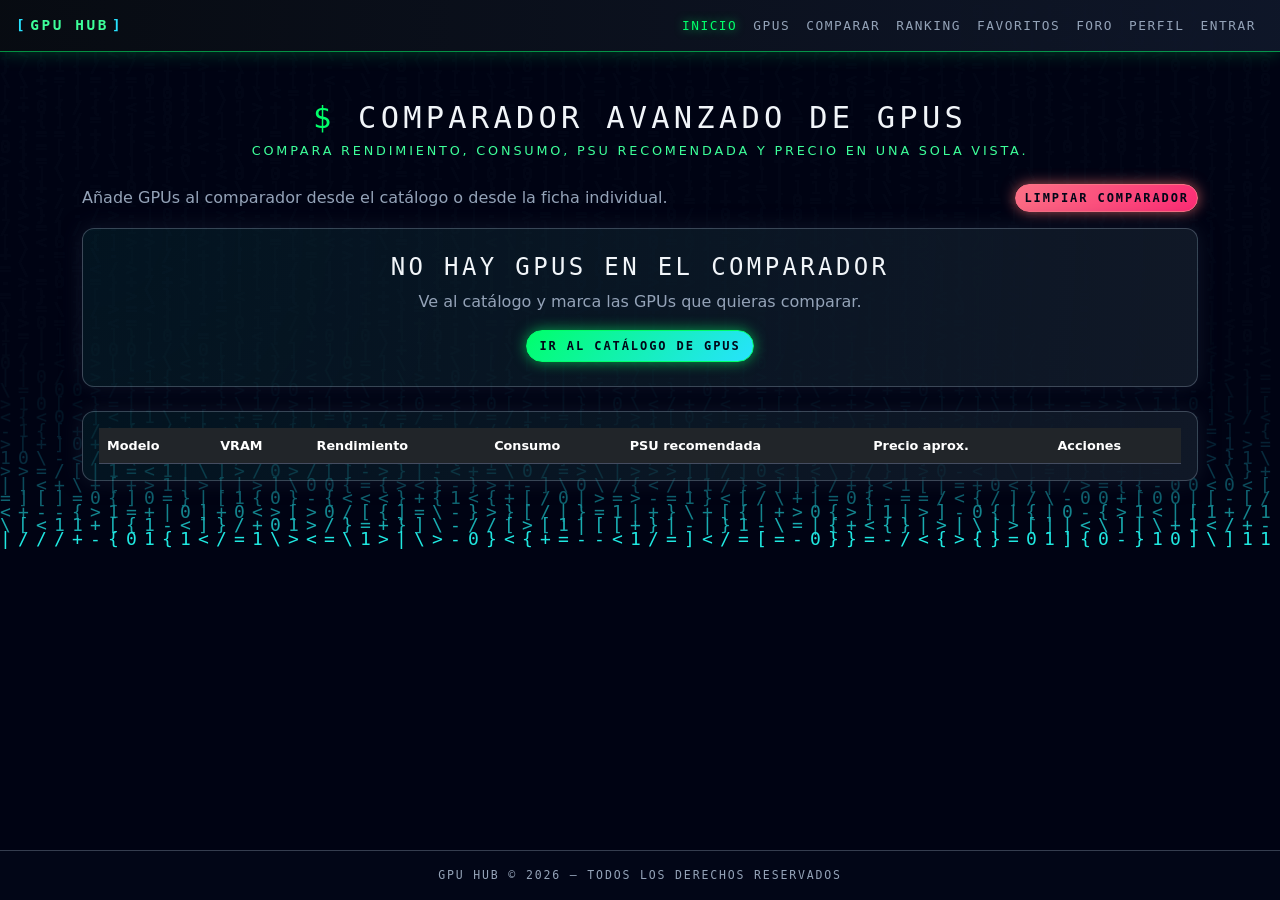
==== commit 17ba5574: "yes" ====
--- a/compare.html
+++ b/compare.html
@@ -131,7 +131,4 @@
         src="https://cdn.jsdelivr.net/npm/bootstrap@5.3.2/dist/js/bootstrap.bundle.min.js">
     </script>
 </body>
-</html>
-
-
-
+</html>
